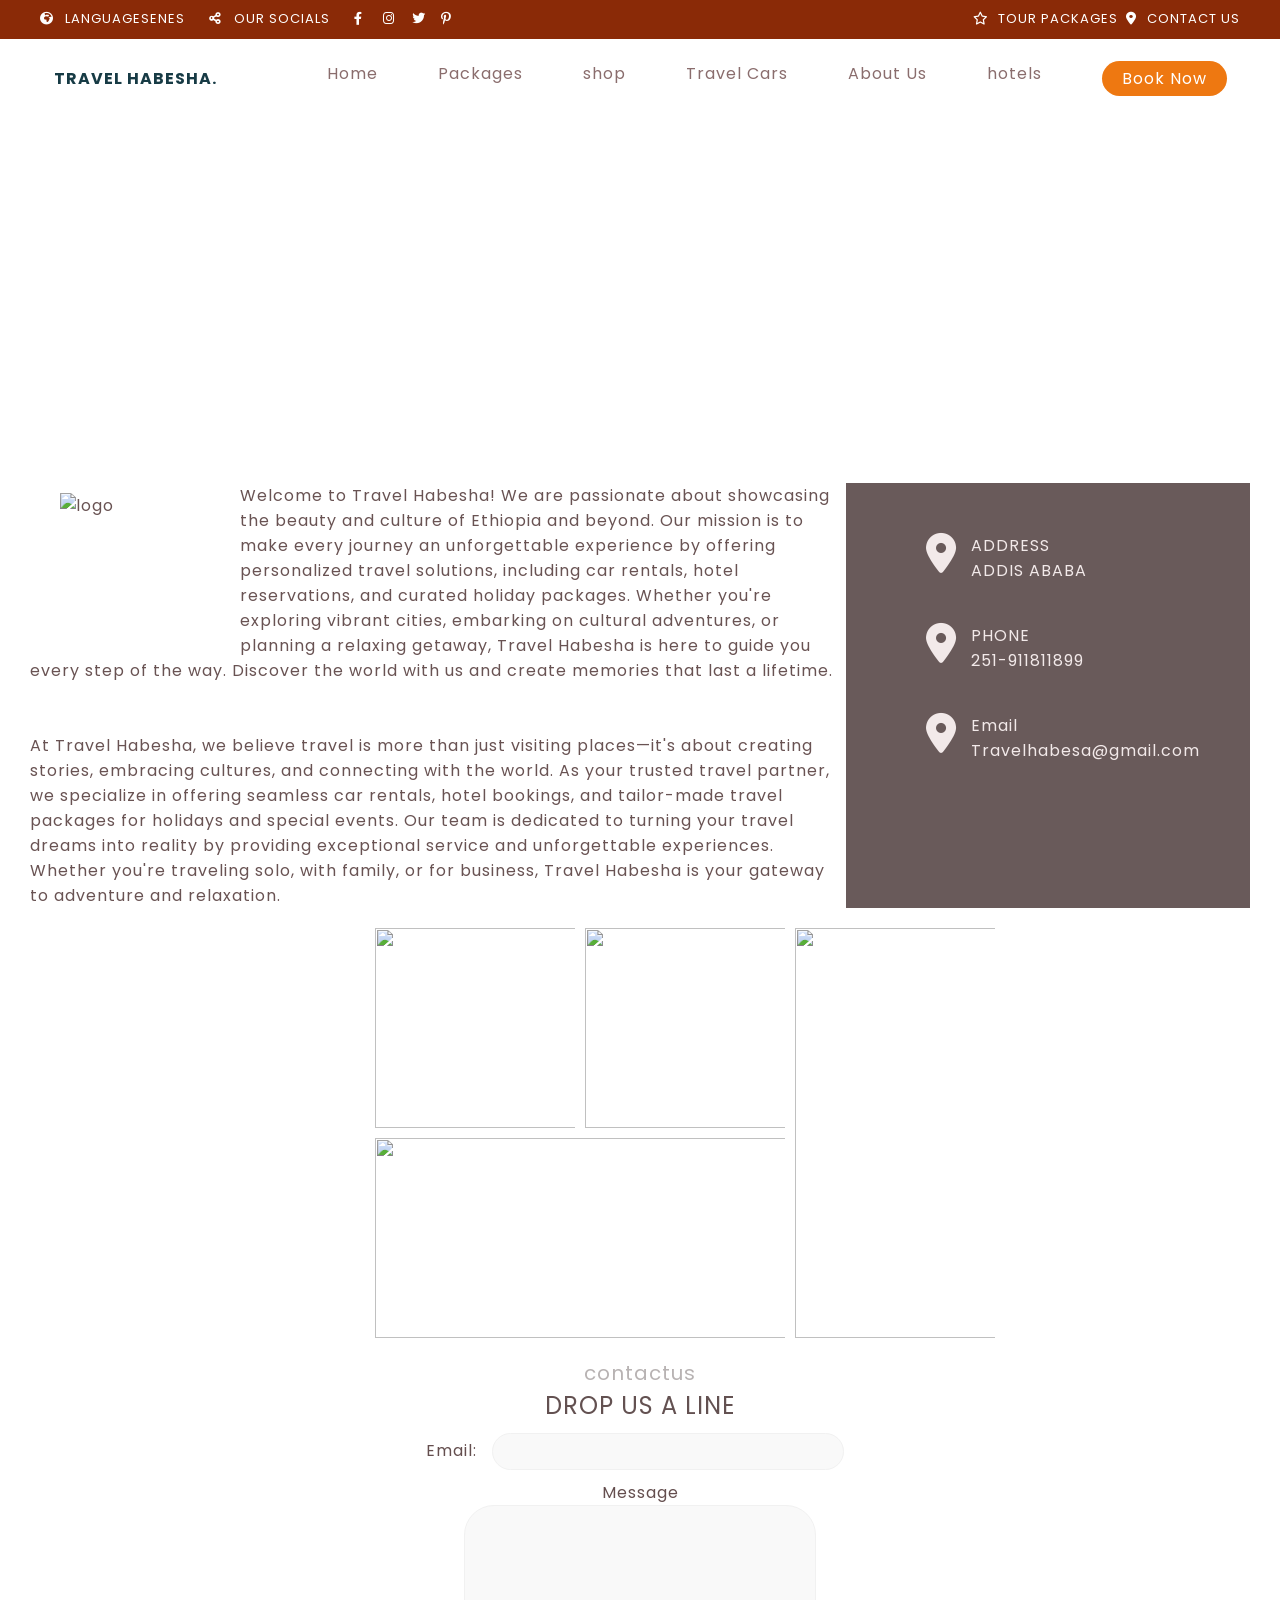
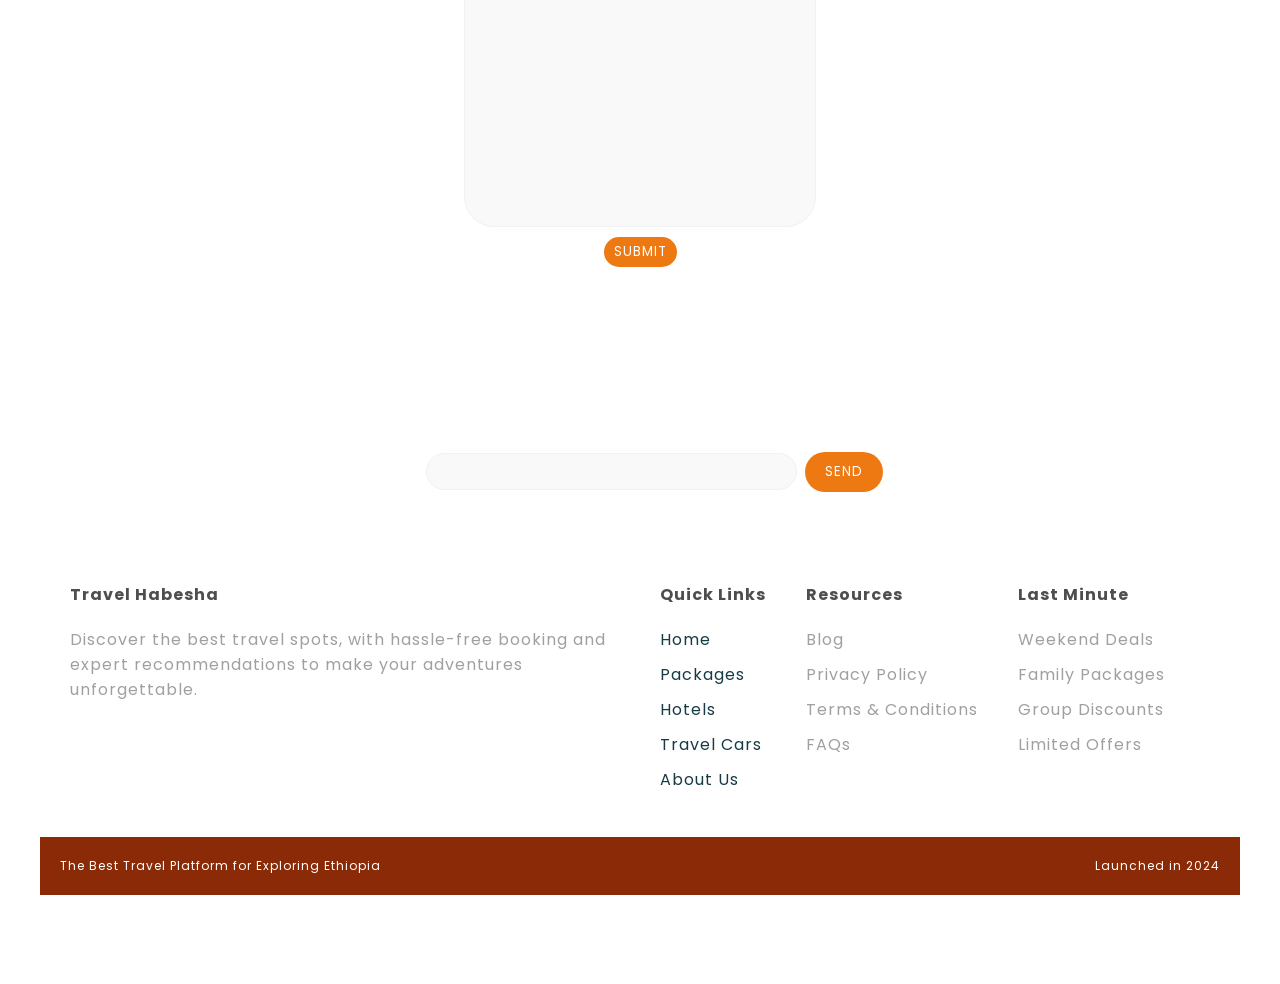
==== about.html @ 55b2df88 "add about.html" ====
<!DOCTYPE html>
<html lang="en">
<head>
  <meta charset="UTF-8">
  <meta name="viewport" content="width=device-width, initial-scale=1.0">
  <link rel="stylesheet" href="styles.css">
  <link rel="preconnect" href="https://fonts.googleapis.com">
  <link href="https://fonts.googleapis.com/css2?family=Montserrat:ital,wght@0,100..900;1,100..900&family=Poppins:ital,wght@0,100;0,200;0,300;0,400;0,500;0,600;0,700;0,800;0,900;1,100;1,200;1,300;1,400;1,500;1,600;1,700;1,800;1,900&family=Sono:wght@200..800&display=swap" rel="stylesheet">
  <link href="https://cdnjs.cloudflare.com/ajax/libs/font-awesome/6.0.0/css/all.min.css" rel="stylesheet">
  </head>
  <!-- Header Section -->
    <header>
      <!-- Top Bar -->
       <div class="top-bar">
           <!-- Share Icon -->
            <div class="con">  
             <div class="socials"> 
              <i class="fa-solid fa-earth-africa"></i><span class="lang">LANGUAGESENES</span>
              <i class="fa-solid fa-share-nodes"></i><span class="lang">OUR SOCIALS</span>
              <i class="fa-brands fa-facebook-f"></i>
              <i class="fa-brands fa-instagram"></i>
              <i class="fa-brands fa-twitter"></i>
              <i class="fa-brands fa-pinterest-p"></i>
            </div>
        <div class="right-links">
          <a class="fav" href="#"><i class="fa-regular fa-star"></i>TOUR PACKAGES</a>
          <a class="contact" href="#"><i class="fa-solid fa-location-dot"></i>CONTACT US</a>
        </div>
      </div>
      </div>
      <!-- Navigation -->
       <div class="nav-bar">
      <nav>
        <div class="logo">
          <strong>TRAVEL HABESHA.</strong>
          <i class="small-block fas fa-bars menu-icon"></i>
        </div>
        <ul>
          <li class="nav-links"><a href="index.html">Home</a></li>
          <li class="nav-links"><a href="packages.html">Packages</a></li>
          <li class="nav-links"><a href="shop.html">shop</a></li>
          <li class="nav-links"><a href="rentalcar.html">Travel Cars</a></li>
          <li class="nav-links"><a href="about.html">About Us</a></li>
          <li class="nav-links"><a href="hotels.html">hotels</a></li>
          <li class="book-now"><a href="book.html">Book Now</a> </li>
        </ul>
      </nav>
      </div>
    </header>
  <!-- Hero Section -->
  <section class="shop-hero">
    <h2 class="shop" style="text-transform: lowercase; font-size: 70px;" >about us</h2> 
  </section>   
  <!-- Cards Section -->
  <section class="about-cards">
   <div class="dis-block"><div><img class="the-float" src="assets/float.jpg" alt="logo"><p >Welcome to Travel Habesha! We are passionate about showcasing the beauty and culture of Ethiopia and beyond. Our mission is to make every journey an unforgettable experience by offering personalized travel solutions, including car rentals, hotel reservations, and curated holiday packages.

    Whether you're exploring vibrant cities, embarking on cultural adventures, or planning a relaxing getaway, Travel Habesha is here to guide you every step of the way. Discover the world with us and create memories that last a lifetime.
    </p><br/><br/>  At Travel Habesha,  we believe travel is more than just visiting places—it's about creating stories, embracing cultures, and connecting with the world. As your trusted travel partner, we specialize in offering seamless car rentals, hotel bookings, and tailor-made travel packages for holidays and special events.

    Our team is dedicated to turning your travel dreams into reality by providing exceptional service and unforgettable experiences. Whether you're traveling solo, with family, or for business, Travel Habesha is your gateway to adventure and relaxation.</p>
   </div>
     <div class="bg-black">
     <div class="i-wit"><i class="fa-solid fa-location-dot ab-loci"></i><div><h2>ADDRESS</h2><h2>ADDIS ABABA</h2>
    </div></div>
    <div class="i-wit"><i class="fa-solid fa-location-dot ab-loci"></i><div><h2>PHONE</h2><h2>251-911811899</h2>
    </div></div>
    <div class="i-wit"><i class="fa-solid fa-location-dot ab-loci"></i><div><h2>Email</h2><h2>Travelhabesa@gmail.com</h2>
    </div></div>
     </div>
</div>
<div class="im-grid">
    <img class="agrid1" src="assets/addis.jpg">
    <img class="agrid2" src="assets/addis.jpg">
    <img class="agrid3" src="assets/addis.jpg">
    <img class="agrid4" src="assets/addis.jpg">
 </div>
 <div class="messag">
 <p>contactus</p>
 <h1>DROP US A LINE</h1>
 <label>Email:</label>
 <input type="text" size="40" maxlength="400" class="Email">
 <br/>
 <label>Message</label>
 <div class="textbox-container">
    <input type="text" class="textbox"  >
    <br>
    <button class="submit-button">Submit</button>
</div>
</div>
  </section>
  <!-- Footer -->
  <div class="footer-container">
    <div class="keep">
         <h3>keep in touch</h3>
         <div class="with-us">
           <h2>travel with us</h2>
           <div>
             <input type="text" size="40" maxlength="400" >
             <input type="submit" value="send" >
     </div>
           
         </div>
 </div>
   <footer class="footer">
      <div class="footer-content">
           <div class="footer-p">
              <h4 id="log">Travel Habesha</h4>
              <p>Discover the best travel spots, 
                with hassle-free booking and
                expert recommendations to make your adventures 
                unforgettable.
               </p>
           </div>
      <div class="footer-column">
        <h4>Quick Links</h4>
        <ul>
         <li><a href="./index.html">Home</a></li>
         <li><a href="./packages.html">Packages</li></a>
         <li><a href="./hotels.html">Hotels</li></a>
         <li><a href="./rentalcar.html">Travel Cars</a></li>
         <li><a href="./about.html"> About Us</li></a>
      
        </ul>
      </div>
      <div class="footer-column">
       <h4>Resources</h4>
       <ul>
         <li>Blog</li>
         <li>Privacy Policy</li>
         <li>Terms & Conditions</li>
         <li>FAQs</li>
       </ul>
      </div>
      <div class="footer-column">
       <h4>Last Minute</h4>
       <ul>
         <li>Weekend Deals</li>
         <li>Family Packages</li>
         <li>Group Discounts</li>
         <li>Limited Offers</li>
       </ul>
      </div>

 </footer>       
     <div class="footer-bottom">
     <p>The Best Travel Platform for Exploring Ethiopia</p>
     <p>Launched in 2024</p>
      </div>
</div>
</div>
</body>
</html>
---- styles.css ----
*{
    margin: 0px;
    padding: 0px;
    text-decoration: none;
    letter-spacing: 1px;
  }
  :root {
    --primary-color: #8a2a07; 
    --primary-light: hsl(28, 87%, 50%);
    --primary-dark: #173B45;  
    --primary-darker:#8a6d6d;
  }
  a{
    color:var(--primary-dark);
  }
  body {
    font-family: poppins;
    box-sizing: border-box;
    text-decoration: none;
    }
   
    header {
      padding: 0px 0;
      color: var(--primary-dark);
      height: 116.6px;
       position: fixed;  
      z-index: 1900;
      width: 100%;
    }
    .top-bar {
      background-color: var(--primary-color);
      height: 38.8px;
      width: 100%;
      color: #fefefe;
    }
    .con{
      font-family: 'poppins', sans-serif;
      width: 1200px;
      height: 38.8px;
      margin: auto;
      display: flex;
      align-items: center;
      font-size: 13px;
    }
    .socials{
      width: 50%;
    }
    .right-links{
      width: 50%;
      text-align: right;
    }
    .top-bar a{
      color: rgb(255, 255, 255);
    }
  
   i{
    margin-right: 10px;
    width: 15px;
    height: 15px;
  }
  .lang{
    margin-right: 20px;
  }
  .nav-bar{
    height: 77.8px;
  }
  .logo{
    margin-right: 110px;
    font-weight: bold;
  }
  .menu-icon{
    display: none !important ; 
  }
    nav {
      display: flex;
      align-items: center;
      padding-top: 15px;
      justify-content: center;
      width: 100%;
      height: 77px;
      background-color: white;
      height: 50px;
      margin: auto;
    }
    nav ul {
      list-style: none;
      display: flex;
      gap: 20px;   
    }
    nav ul a{
      font-size: 16px;
      line-height: 16px;
      font-family: poppins;
      color:var(--primary-darker);
    }
    .nav-links{
       margin-right: 40px;
    }
    nav li {
     
      cursor: pointer;
    }
    .book-now a{
      color: white; 
      font-family: poppins;
      font-size: 16px;
      line-height: 16px;
    }
    .book-now{
      background-color: var(--primary-light);
      padding: 5px 20px;
      border-radius: 30px;
      font-family: 'Poppins', sans-serif;
      cursor: pointer;
    }
    .hero {
      text-align: left;
      background-size: cover;
      background-image: url('assets/back11.webp');
      background-repeat: no-repeat;
      background-position: center;
      height: 633px;
      width:100% ;
     /* */
    }
    .hero-all{
      padding: 200px 178px 179px 50px;
    }
    .hero h1{
      font-family: "Poppins", serif;
      font-weight:bold;
      padding: 50px 50px 0px 0px;
      font-size: 158px;
      font-style: normal;
      color:black;
      position: relative;
      left: 100px;
    }
    .hero p{
      position: relative;
      left: 100px;
    }
    #our{
      font-size: 14px;
      letter-spacing: 2px;
      text-align: left;
      color: #fffefe;
    }
    .hero h2{
      font-size: 36px;
      letter-spacing: 0px;
      color: #ffffff;
    }
    .search {
      position: relative;
      top: 50px;
      margin: 15px;
      padding: 35px;
      background: #fff;
      color: #333;
      box-shadow: 0 4px 10px rgba(0, 0, 0, 0.2);
    }
    .search-form {
      display: flex;
      justify-content: space-between;
      align-items: center;
      flex-wrap: wrap;
      gap: 20px;
    }
    
    .form-group {
      font-weight: bold;
      display: flex;
      flex-direction: column;
      flex: 1;
      min-width: 150px;
      padding: 15px;
    }
  
    .form-group label {
      margin-bottom: 20px;
      font-size: 15px;
    }
    
    .form-group select,
    .form-group input {
      padding: 8px;
      font-family: 'open' sans-serif;
      font-size: 14px;
      color: #a3a3a3;
      background-color: #faf4f4;
      border: 1px solid #dad9d9;
      border-radius: 30px;
    }
    
    .price-range {
      display: flex;
      align-items: center;
         
    } 
    .price-range input[type="range"] {
      flex: 1;
      border: 0px;
      border-radius: 0px;
      background: #ffffff;
    }
    .price-v{
      display: flex;
      justify-content: space-between;
    }
    .price-value {
      font-weight: normal;
    }
    
    .checkbox {
      margin-top: 10px;
      font-size: 14px;
    }
    .more-filters{
      display: flex;
      justify-content: center;
    }
    .more-filters button {
      background:var(--primary-light);
      color: #fff;
      border: none;
      font-size: 14px;
      font-family:'poppins' sans-serif;
      font-weight: normal;
      letter-spacing: 2px;
      text-transform: uppercase;
      padding: 10px 20px;
      border: 1px ;
      cursor: pointer;
      border-radius: 30px;
      position: relative;
      top: 50px;
      transition: background 0.3s ease;
    }
    
    .more-filters button i {
     font-size: 13px;
      margin-right: 5px;
    }
    
    .more-filters button:hover {
      background:var(--primary-color);
    }
    .cards {
      width: 100%;
      /* padding: px; */
      /* margin: auto; */
      color: #9a9a9a;
      font-size: 14px;
      line-height: 27px;
      font-family: 'poppins', sans-serif;
      display:grid;
      grid-template-columns: repeat(auto-fit,369px);
      /* margin-left: 100px; */ 
    }
    .card {
      border: 1px solid #e6e5e5;
      margin: 15px ;
      overflow: hidden;
      text-transform: capitalize;
      text-align: left;
      /* width: 369px; */
      height: 609px;
    }
    .card img {
      width: 100%;
      height: 40%;
      object-fit: cover;
    }
    .card-content {
      padding: 30px;
    }
    h3{
      letter-spacing: 0px;
      font-weight: bold;
      font-family: 'poppins'sans-serif;
      font-size: 25px;
      color: #000;
    }
    .card i{
      font-size: 14px;
      margin-right: 5px;
      color: #dfdada;
    }
    .city{
      color: #9a9a9a;
      font-size: 15px;
      letter-spacing: 2px;
      font-weight: normal;
    }
    .i-city{
      margin-bottom: 10px;
    }
    .cult{
      display: flex;
      justify-content: space-between;
      border-bottom:1px solid rgb(216, 216, 216) ;
      border-top:1px solid rgb(216, 216, 216) ;
      padding: 10px 0px;
    }
    .cult h6{
      font-size: 14px;
      font-weight: normal;
      color: #373737;
      text-transform: uppercase;
      letter-spacing: 2px;
    }
    .cult h2{
      font-size: 25px;
      font-weight: normal;
      color: #555555;
    }
    .card-content p{
      margin: 20px 0px;
      
    }
    .detail a{
      padding: 5px 20px;
      font-size: 14px;
      line-height: 27px;
      color: #ffffff;
    }
    .detail{
      background-color: var(--primary-light);
      border-width: 0px;
      border-color: #000000;
      border-radius: 30px;
      cursor: pointer;
      font-family: 'Poppins', sans-serif;
      text-transform: uppercase;
    }
    
    .footer-container{
      text-align: left;
      background-size: cover;
      background-image: url('assets/back\ \(2\).jpg');
      height: 637px;
      color: #ffffff;
    }
    .footer-container-pack{
      text-align: left;
      background-size: cover;
      background-image: url('assets/back\ \(2\).jpg');
      height: 637px;
      color: #ffffff;
    }
    footer {
      margin: 0px 40px ;
      padding: 35px 30px ;
      background-color: #ffffff ;
      color: #a0a0a0;
    }
    .keep{
      padding-top: 80px;
      margin: 0% 10%;
    }
    .keep h3{
      text-transform: uppercase;
      letter-spacing: 2px;
      color: #ffffff;
      font-size: 14px;
      font-weight: normal;
      margin-top: px;
    }
   
    .with-us{
      display: flex;
      text-transform: capitalize;
      font-size: 26px;
      margin-bottom: 40px;
  }
  .sendw{
    width: 50%;
    text-align: end;
  }
    input[type="text"]{
      background-color: #f9f9f9;
      border-width: 1px;
      border-color: #f1f1f1;
      border-radius: 30px;
      border-style: solid;
      padding: 10px 20px;
      -webkit-appearance: none;
      color: #a3a3a3;
    }
    input[type="submit"][type="submit"] {
      background-color: var(--primary-light);
      border-width: 0px;
      border-color: #fff;
      border-radius: 30px;
      border-style: solid;
      padding: 10px 20px;
      -webkit-appearance: none;
      color: #ffffff;
      cursor: pointer;
      font-family: 'Poppins', sans-serif;
      text-transform: uppercase;
    }
    .footer-content{
      display: flex;
    }
  
    .footer-content p {
      display: block;
      margin-block-start: 1em;
      margin-block-end: 1em;
      margin-inline-start: 0px;
      margin-inline-end: 0px;
      unicode-bidi: isolate;
  }
  h4{
    color: #4e4e4e;
    font-size: 16px;
    margin-bottom:20px ;
  }
  .footer-p{
    width: 50%;
  }
  .footer-column{
    margin: 0px 20px;
  }
    .footer-column ul {
      list-style: none;
      padding: 0;
    }
    .footer-column li {
      margin-bottom: 10px;
    }
    .footer-bottom {
      display: flex;
      justify-content: space-between;
      background-color: var(--primary-color);
      margin: 0% 40px;
      font-size: 12px;
      padding: 20px;
      
    }
    .shop-hero{
      text-align: left;
      background-size: cover;
      background-image: url('assets/s1.jpg');
      background-repeat: no-repeat;
      background-position: center;
      height: 433px;
    }
    .shop{
      /*margin-top: 300px;*/
      cursor: pointer;
      font-family: 'Poppins', sans-serif;
      font-size: 100px;
      text-transform: uppercase;
      color: #ffffff;
      padding: 200px 150px;
      }
      .star-rating {
        display: inline-flex;
        cursor: pointer;
        font-size: 2rem;
        color: #ccc;
      }
      
      .star:hover,
      .star:hover ~ .star {
        color: #ffca28;
      }
      
      .star.selected {
        color: #ffca28;
      }
  
      .shop-cards{
        width: 100%;
        padding: 0px;
        margin-top: 10px;
        display:grid;
        grid-template-columns: repeat(auto-fit,300px);
        margin: auto;
      }
      .shop-card img{
        max-width: 260px;
        height: 257px;
      }
      .shop-card{
        margin: 20px;
        font-family: 'poppins',sans-serif;
        font-size: 24px;
        color: #847979;
        height: 500px;
        text-transform: uppercase;
      }
      .shop-card h1{
       color: #000;
       font-weight: normal;
      }
      .price{
        margin: 10px 0px;
      }
      .shop-card a{
        color: #6b6969;
        border: 2px solid;
        padding: 5px 10px;
        margin: 10px 0px;
      }
      .the-float{
        float: left;
        width: 150px;
        height: 150px;
        margin: 10px 30px;
      }
      .about-cards{
        width: 100%;
        margin: 50px 0px;
        font-family: 'poppins',sans-serif;
        font-size: 16px;
        color: #695353;
        
      }
      .dis-block{
        display: flex;
        padding: 0px 30px;
      }
      .bg-black{
        background-color: #695a5a;
        color: #f2e9e9;
        padding: 10px;
        margin-left: 10px;
      }
      .ab-loci{
        font-size: 40px;
        font-weight: normal;
        margin: 0px 30px;
      }
      .i-wit{
        display: flex;
        margin: 40px;
      }
      .i-wit h2{
        font-weight: normal;
        font-family: 'poppins', sans-serif;
        font-size: 16px;
      }
      .im-grid{
        display: grid;
        grid-template-columns: 200px  200px  200px;
        grid-template-rows: 200px 200px;
        gap: 10px;
        margin-left: 375px;
        margin-top: 20px;
        image-orientation: from-image;
      }
      .im-grid img{
        width: 590px;
      }
      .agrid1{
        grid-row: span 1;
        grid-column: span 1;
        height: 200px;
        max-width: 200px;
        padding-left: 0px;
      }
     .agrid2{
      grid-row: span 1;
      grid-column: span 1;
      height: 200px;
      max-width: 200px;
        }
      .agrid3{
        grid-row: span 2;
        grid-column: span 1;
        height: 410px;
        max-width: 200px;
        }
      .agrid4{
        grid-column: span 2;
        height: 200px;
        max-width: 410px;
            }
      .messag{
        padding: 20px;
        text-align: center;
        font-size: 16px;
      }
      .messag label{
        color: #644e4e;
        font-family:'poppins', sans-serif;
      }
      .messag p{
        font-size: 20px;
        color: #b8b3b3;
      }
      .messag h1{
        font-size: 24px;
        font-weight: normal;
        color: #635151;
      }
      .Email{
        width: 25%;
        margin: 10px;
      }
      .textbox{
        width: 25%;
        height: 300px;
      }
      .submit-button{
        padding: 5px 10px;
        margin: 10px;
        background-color: var(--primary-light);
        color: #ffffff;
        border-radius: 30px;
        border: 0px;
        font-family: 'poppins', sans-serif;
        text-transform: uppercase;
      }
      .home-img{
        max-width: 1000px !important ;
      }
      .home{
        background-image: url(assets/back\ \(2\).jpg);
        width: 100%;
        height: 700px;
        background-repeat: no-repeat;
        background-size: cover;
      }
      .home-w{
        position: absolute;
        top: 200px;
        left: 1300px;
        z-index: 11;
      min-width: 150px;
      max-width: 150px;
      height: 150px;
      background-color: #ffffff;
      white-space: normal;
      font-size: 20px;
      line-height: 30px;
      font-weight: 500;
      color: rgb(85, 85, 85);
      letter-spacing: 0px;
      font-family: Poppins;
      text-transform: uppercase;
      text-align: center;
      border-radius: 100%;
      transform: matrix3d(1, 0, 0, 0, 0, 1, 0, 0, 0, 0, 1, 0, 0, 0, 0, 1);
      transform-origin: 50% 50% 0px;
      }
      .home-w p{
        z-index: 11;
      min-width: 150px;
      max-width: 150px;
      white-space: normal;
      font-size: 20px;
      line-height: 30px;
      font-weight: 500;
      color: rgb(85, 85, 85);
      letter-spacing: 0px;
      font-family: Poppins;
      text-transform: uppercase;
      text-align: center;
      border-width: 0px;
      margin-top: 50px;
      }
      .pack-va{
      background-color: rgba(86, 69, 69, 0.592);
      border-radius: 100%;
      width: 500px;
      height: 500px;
      position: absolute;
      top: 220px;
      left: 900px;
      }
      .pack-sale{
      min-width: 400px;
      max-width: 400px;
      white-space: normal;
      font-size: 50px;
      line-height: 80px;
      font-weight: 500;
      color: rgb(255, 255, 255);
      letter-spacing: 5px;
      font-family: Poppins;
      text-transform: uppercase;
      position: relative;
      top:125px;
      left: 135px;
  }
      .pack-sale a{
        color: #fbf9f9;
        font-family: 'poppins', sans-serif;
        font-size: 24px;
        font-weight: normal;
        border-radius: 30px;
        border: #f9f8f8 solid 1px;
        padding: 5px 15px;
        margin-left: 40px;
      }
      .destination{
        text-transform: uppercase;
        display: flex;
        justify-content: space-evenly;
        margin: 50px 0px;
      }
       .our-d{
        margin-top: 100px;
        font-size: 36px;
        font-weight: bold;
        color: #443737;
        text-align: center;
        text-transform: uppercase;
      }
      .di1,.di2{
        display: flex;
      }
      .dp1{
        background-image:url(assets/addis.jpg) ;
        background-repeat: no-repeat;
        background-size: cover;
        padding: 10px;
        height: 400px;
        width: 210px;
        margin-right: 20px;
        color: #fefefe;
        font-family: 'poppins', sans-serif;
        text-align: center;
      }
      .dp2{
        background-image:url(assets/gonder1.jpg) ;
        background-repeat: no-repeat;
        background-size: cover;
        padding: 10px;
        height: 400px;
        width: 210px;
        margin-right: 20px;
        color: #fefefe;
        font-family: 'poppins', sans-serif;
        text-align: center;
      }
      .dp1 p{
       padding-top: 350px;
      }
      .dp2 p{
        padding-top: 350px;
       }
      .small-d{
        color: #6c5f5f;
        display: flex;
      }
      .small-d img{
        width: 100px;
        height: 100px;
        margin-right: 20px;
        margin-bottom: 10px;
      }
      .small-d i{
        color: #e3cbcb;
        margin-right: 5px;
      }
  
      .from{
        color: #ffffff;
        background-color: var(--primary-light);
        padding: 5px 20px;
        border-radius: 30px;
        margin-top: 5px;
        width: 100px;
      }
      .year{
        width: 100%;
        display: grid;
        grid-template-columns: repeat(auto-fit,360px);
        gap: 10px;
        text-align: center;
      }
      .year p{
        padding: 20px;
        color: #716363;
      }
      .index-back{
        background-image: url(assets/Simien-Mountains-Ethiopia.jpg);
        width: 100%;
        height: 100px;
        background-repeat: no-repeat;
        background-size: cover;
        padding-top: 50px;
        padding-bottom: 350px;
      }
      .search-index {
        align-content: center;
        margin-left: 200px;
        padding: 15px;
        background: #fff;
        color: #635454;
        box-shadow: 0 4px 10px rgba(0, 0, 0, 0.2);
        width: 1000px; 
        height: 300px;
        text-align: center;
      }
      .search-form-index {
        display: grid;
        gap: 20px;
        grid-template-columns: repeat(auto-fit,300px);
        width: 100%;
      }
      
      .form-groupi {
        font-weight: bold;
        display: flex;
        flex-direction: column;
        flex: 1;
        min-width: 150px;
        padding: 15px;
      }
      .form-groupi label {
        margin-bottom: 20px;
        font-size: 15px;
      }
      
      .form-groupi select,
      .form-groupi input {
        padding: 8px;
        font-family: 'open' sans-serif;
        font-size: 14px;
        color: #a3a3a3;
        background-color: #faf4f4;
        border: 1px solid #dad9d9;
        border-radius: 30px;
      }
      .search-i{
      padding: 7px 10px;
      background-color: var(--primary-light);
      color: #ffffff;
      font-family: 'poppins', sans-serif;
      font-weight: normal;
      border-radius: 30px;
      margin-top: 40px;
      text-align: center;
      text-transform: uppercase;
      }
      .index-back p{
        text-align: center;
        font-size: 36px;
        font-weight: bold;
        margin-bottom: 10px;
        text-transform: uppercase;
        color: #403939;
      }
      .index-img{
        background-image: url(assets/addis.jpg);
        background-repeat: no-repeat;
        background-size: cover;
        height: 100px;
        padding-top: 20px;
        width: 100%;
      }
      .index-img p{
        color: #fffcfc;
      }
      .body-book {
        font-family: 'poppins', sans-serif;
        margin: 0;
        padding: 0;
        background: #f4f4f9;
        color: #333;
    }
  
    .header-book {
        background: var(--primary-color);
        color: white;
        padding: 20px;
        text-align: center;
        position: relative;
        top: 100px;
    }
  
    .container-book {
        max-width: 1200px;
        margin: 20px auto;
        padding: 20px;
        background: white;
        box-shadow: 0 4px 8px rgba(0, 0, 0, 0.1);
        border-radius: 8px;
        font-family: 'poppins',sans-serif;
    }
  
    .container-book h1 {
        text-align: center;
        color: var(--primary-color);
    }
  
    .form-book {
        display: flex;
        flex-direction: column;
        gap: 15px;
    }
  
    .form-book label {
        font-weight: bold;
    }
  
    .form-book input, .form-book select, .form-book textarea {
        width: 100%;
        padding: 10px;
        border: 1px solid #ccc;
        border-radius: 4px;
        font-size: 16px;
    }
  
    .form-book button {
        background: var(--primary-color);
        color: white;
        border: none;
        padding: 15px;
        font-size: 16px;
        border-radius: 4px;
        cursor: pointer;
    }
  
    .form-book button:hover {
        background: #005a37;
    }
  
    .form-group-book {
        margin-bottom: 20px;
    }
  
    .form-group-inline-book {
        display: flex;
        gap: 20px;
    }
  
    .form-group-inline-book .form-group-book {
        flex: 1;
    }
  
    .footer-book {
        text-align: center;
        padding: 20px;
        background: #884800;
        color: white;
        margin-top: 20px;
    }
    
      /* Add the animation styles */
      @keyframes pulse-animation {
        0% { transform: scale(1); }
        50% { transform: scale(1.05); }
        100% { transform: scale(1); }
      }
      
      @keyframes sale-fade {
        0%, 100% { opacity: 1; }
        50% { opacity: 0.5; }
      }
      
      /* Apply the animation to .home-w */
      .home-w {
        animation: pulse-animation 1.5s infinite;
      }
      
      /* Apply animation to .pack-sale */
      .pack-sale {
        animation: sale-fade 2s infinite;
      }
      
      .ccc1{
        color: var(--primary-dark);
      }
      .tour-hero{
        text-align: left;
        background-size: cover;
        background-image: url('assets/car1.jpg');
        background-repeat: no-repeat;
        background-position: center;
        height: 433px;
      }
      .hotels{
        text-align: left;
        background-size: cover;
        background-image: url('assets/hotel\ bg.jpg');
        background-repeat: no-repeat;
        background-position: center;
        height: 433px;
      }
      .hotel-card img{
        width: 100%;
        height: 248px;
        border-top-left-radius: 30px;
        border-top-right-radius: 30px;
      }
      .hotel-card{
        margin: 20px;
        font-family: 'poppins',sans-serif;
        font-size: 16px;
        color: #847979;
        height: 400px;
        text-transform: uppercase;
        border: #e7dfdf solid 1px;
        border-radius: 30px;
        text-align: center;
      }
      .hotel-card h1{
        color: #000;
        font-weight: normal;
        margin: 0px 5px;
        font-family: 'poppins', sans-serif;
        font-size: 24px;
       }
       .hotel-card .price{
         margin: 10px 0px;
       }
       .near{
        margin-bottom: 10px;
        text-transform: capitalize;
        font-family: 'poppins', sans-serif;
        font-size: 16px;
  
       }
  
       /* .hotel-card a{
         color: #6b6969;
         border: 2px solid;
         padding: 5px 10px;
         margin: 10px 5px;
       } */
       .hotel-book-now{ 
        background-color: var(--primary-light);
        margin: 10px 5px;
        border-radius: 30px;
       
       }
       .hotel-card a{
        color: #ffffff; 
        border: 0px;
        border-width: 0px;
        font-family: 'poppins', sans-serif;
        padding: 5px 60px;
       }
       .hotel-star{
        margin: 5px 5px;
       }
       .car-cards{
        width: 100%;
        padding: 0px;
        margin-top: 10px;
        display:grid;
        grid-template-columns: repeat(auto-fit,350px);
        gap: 10px;
        margin: auto;
      }
       .car-card img{
        max-width: 350px;
        height: 390px;
      }
      .car-card{
        margin: 20px;
        font-family: 'poppins',sans-serif;
        font-size: 24px;
        color: #847979;
        height: 500px;
        text-transform: uppercase;
      }
      .car-card h1{
       color: #000;
       font-weight: normal;
      }
      .price{
        margin: 10px 0px;
      }
      .car-card {
        position: relative;
        overflow: hidden;
        height: auto;
        width: 100%;
        background-color: #f4f4f4;
        transition: transform 0.3s ease-in-out, box-shadow 0.3s ease-in-out;
    }
    
    .car-card:hover {
        transform: scale(1.05);
        box-shadow: 0 10px 20px rgba(0, 0, 0, 0.2);
    }
    
    .car-hover {
        position: absolute;
        top: 0;
        left: 0;
        z-index: 1;
        visibility: hidden;
        height: 100px;
        width: 100%;
        transition: visibility 0.3s ease, opacity 0.3s ease;
        opacity: 0;
    }
    
    .car-card:hover .car-hover {
        visibility: visible;
        opacity: 1;
    }
    .details-ps {
      background-color: #ffffff;
      text-align: center;
      width: 100%;
      padding: 20px;
    }
    
    .details-ps img {
      width: 100%;
      height: auto; /* Ensures the image scales properly */
    }
    
    .detail-p {
      font-size: 36px;
      font-family: 'Poppins', sans-serif;
      color: #333; /* Add a color for better contrast */
      margin: 20px 0;
    }
    
    .detail-pp {
      font-size: 16px; /* Choose a readable font size */
      font-family: 'Poppins', sans-serif;
      color: #555; /* A softer contrast for long text */
      line-height: 1.6; /* Improves readability */
      margin: 20px;
      padding: 0 15px;
      text-align: justify;
    }
    
    .bookppp {
      display: inline-block;
      text-decoration: none;
      background-color: var(--primary-light); /* Matching theme color */
      color: #ffffff;
      font-size: 18px;
      font-family: 'Poppins', sans-serif;
      padding: 10px 700px;
      border-radius: 30px;
      margin-top: 20px;
      margin-bottom: 20px;
      transition: all 0.3s ease;
      text-align: center;
    }
    
    .bookppp:hover {
      background-color: #f29035; /* Slightly brighter for hover effect */
      box-shadow: 0 4px 8px rgba(182, 50, 13, 0.2);
    }
    .header-booknow{
      header {
        padding: 0px 0;
        color: var(--primary-dark);
        height: 116.6px;
         position: relative; 
        z-index: 1900;
        margin: 20px;
        width: 100%;
      }
    }
    /* slideeee */
    /* side-bar section */
  .sidebar {
    position: fixed;
    top: 0;
    left: -347px; /* Initially off-screen from the left */
    width: 347px;
    height: 100%;
    background-color: #fff;
    transition: left 0.4s ease; /*Slide from the left */
    z-index: 1001;
    /* padding: 20px; */
    color: white;
  }
  
  .close-btn {
    position: fixed;
    top: 12px;
    left: 350px;
    font-size: 30px;
    padding: 0 5px;
    background: none;
    border: 1px solid #fff;
    border-radius: 4px;
    color: #fff;
    cursor: pointer;
    z-index: 1001;
    display: none;
  }
  
  /* Overlay for sidebar */
  .overlay-sidebar {
    top: 0;
    height: 100%;
  }
  
  /* When Sidebar is Active */
  .sidebar.active {
    left: 0; /* Sidebar slides in from the left */
  }
  
  /* Styling for the rest of the page when sidebar is visible */
  body.sidebar-open {
    overflow: hidden; /* Prevent scrolling when sidebar is visible */
  }
  
  /* sidebar content */
  .sidebar-header {
    background-color: var(--bg-secondary);
    display: flex;
    align-items: center;
    gap: 7px;
    border-bottom: 1px solid #eaeaea;
    padding: 12px;
    border-radius: 4px;
    border: 1px solid #fff;
    /* margin-bottom: 15px; */
  }
  .sidebar-header i {
    font-size: 18px;
    color: var(--bg-secondary);
    margin-right: 5px;
    margin-left: 22px;
    padding: 4px;
    border-radius: 50%;
    background-color: #fff;
  }
  
  .sidebar-header span {
    font-size: 18px;
    font-weight: 700;
  }
  
  .sidebar-header:hover {
    border-radius: 0px;
    border: none;
  }
  
  .sidebar-sections {
    height: 590px;
    max-width: 100%;
    overflow-y: auto;
    /* overflow-x: auto; */
  }
  
  .sidebar-section {
    color: #121c27;
    padding-bottom: 7px;
    border-bottom: 1px solid #eaeaea;
  }
  
  .sidebar-section h4,
  .sidebar-section li {
    padding-top: 15px;
    padding-left: 38px;
    padding-bottom: 13px;
  }
  
  .sidebar-section h4 {
    padding-top: 22px;
  }
  
  .sidebar-list,
  .see-all-toggle,
  .see-all-toggle-two,
  .see-less-toggle,
  .see-less-toggle-two {
    list-style: none;
    font-size: 14px;
    font-weight: 500;
    cursor: pointer;
  }
  
  .sidebar-list {
    display: flex;
    align-items: center;
    justify-content: space-between;
  }
  
  .arrow,
  .see-all-toggle i,
  .see-all-toggle-two i,
  .see-less-toggle i,
  .see-less-toggle-two i {
    margin-right: 30px;
    color: gray;
  }
  
  .hidden-lists,
  .hidden-lists-two {
    display: none;
    /* border-top: "1px solid #eaeaea"; */
    /* margin-left: 0;
    width: 100%; */
  }
  
  /* .hidden-lists .sidebar-list {
    margin-left: 15px;
  } */
  
  .see-all-toggle i,
  .see-all-toggle-two i,
  .see-less-toggle i,
  .see-less-toggle-two i {
    margin-left: 7px;
  }
  
  .sidebar-list:hover,
  .see-all-toggle:hover,
  .see-all-toggle-two:hover,
  .see-less-toggle:hover,
  .see-less-toggle-two:hover {
    background-color: rgb(235, 234, 234);
  }
  
  .sidebar-list:hover .arrow,
  .see-all-toggle:hover .arrow,
  .see-all-toggle-two:hover .arrow,
  .see-less-toggle:hover .arrow,
  .see-less-toggle-two:hover .arrow {
    color: black;
  }
  
  .sidebar-help {
    list-style: none;
    font-size: 14px;
    font-weight: 500;
    cursor: pointer;
  }
  
  .sidebar-help-LN {
    display: flex;
    align-items: center;
    justify-content: start;
    gap: 9px;
  }
  
  .sidebar-help-LN i {
    color: rgb(182, 181, 181);
  }
  
  .sidebar-help-LN img {
    width: 20px;
  }
  
  .sidebar-help-last {
    margin-bottom: 40px;
  }
  
  .sidebar-help:hover {
    background-color: rgb(235, 234, 234);
  }
  /* Header slider */
  .header-slider ul {
    display: flex;
    overflow-y: hidden;
    overflow-x: hidden;
    /* scroll-behavior: smooth; */
    /* transition: transform 1s ease; */
  }
  
  .header-image {
    max-width: 100%;
    mask-image: linear-gradient(to bottom, #000000 50%, transparent 100%);
  }
  
  .header-slider a {
    position: absolute;
    top: 30%;
    outline: none;
    z-index: 1;
    padding: 5vh 1vw;
    text-decoration: none;
    font-weight: 600;
    font-size: 18px;
    cursor: pointer;
  }
  
  .header-slider a img {
    height: 50px;
  }
  
  .header-slider a:focus {
    outline: 2px solid #fff; /* Provide a visible focus outline for accessibility */
    outline-offset: 2px;
  }
  
  .control-next {
    right: 20px;
  }
    /*Responsive****/
    @media (min-width: 320px) and (max-width: 1199px) {
      .top-bar {
        display: none;
      }
      header{
        height: 77.8px;
        width: 100%;
      }
      .nav-bar{
      }
      nav{
        padding: 0px;
        display: flex;
        align-items: center;
      }
      nav ul{
        display: none;
      }
      .logo{
        padding-left: 15%;
        margin: 0px;
      }
      .menu-icon{
        display: block !important ;
        font-size: 36px;
        padding-left: 30%;
      }
      .shop-hero{
        height: 400px;
        width: 100%;
      }
      .hero{
        padding: 0px;
        margin: 0px;
        height: 400px;
        width: 100%;
      }
      .hero-all{
        margin: 0px;
        padding: 200px 0px 0px 5px;
      }
      .hero-padding{
        padding: 50px 0px 0px 100px ;
        margin: 0%;
      }
      .search{
        width: 100%;
        margin: 50px 0px;
        padding: 0px;
        box-shadow: none;
        width: 100%;
      }
      .search-form{
        display:block;
      }
      .cards{
        position: relative;
        top: 500px;
        width: auto;
        margin: 0px 0px 0px 100px ;
        padding: 0px;
      }
      .card{
      }
      .card img{
      }
      .footer-container{
        position: relative;
        height: 1100px;
        width: 100%;
      }
      .footer-container-pack{
        position: relative;
        top: 520px;
        height: 1100px;
        width: 100%;
      }
  .with-us{
    display: block;
  }
  .sendw{
    width: auto;
    text-align: left;
  }
      .footer-content{
        display: block;
      }
  
      input[type="text"]{
        width: 60%;
      }
      .shop-cards{
        width: auto;
        margin-bottom: 0%;
      }
      .dis-block{
        display: block;
        padding: 0px;
  
      }
      .bg-black{
        margin-left: 0px;
      }
      .im-grid{
        margin-left: 0px;
  
      }
      .im-grid{
        display: block;
        margin-left: 100px;
        margin-top: 100px;
      }
      .im-grid img{
        width: auto;
        height: auto;;
      }
      .agrid4{
        max-width: 200px !important ;
      }
      .destination{
       display: block;
       margin-left: 100px;
      }
      .pack-va{
        left: 20px;
      }
      .our-d{
        text-align: left;
        margin-left: 150px;
      }
      .home-w{
        left: 10px;
      }
      .search-index {
        align-content: center;
        margin-left: 0px;
        width: auto;
        height:fit-content
      
      }
      .index-back{
        padding-bottom: 450px;
      }
      .index-img{
        height: auto;
      }
    }
    @media (max-width: 580px) {
      .home-w{
        left: 10px;
        top: 100px;
      }
      .pack-va{
        left: 20px;
        width: 250px;
        height: 250px;
        background-color: #00000000;
      }
      .pack-sale{
        font-size: 34px;
        color: #312a2a;
      }
      .pack-sale a{
        margin-left: 0px;
        color: #ffffff;
        border: 1px;
        background-color: var(--primary-light);
       }
      .destination{
        display: block;
      }
      .index-back{
        padding-bottom: 850px;
      }
    }
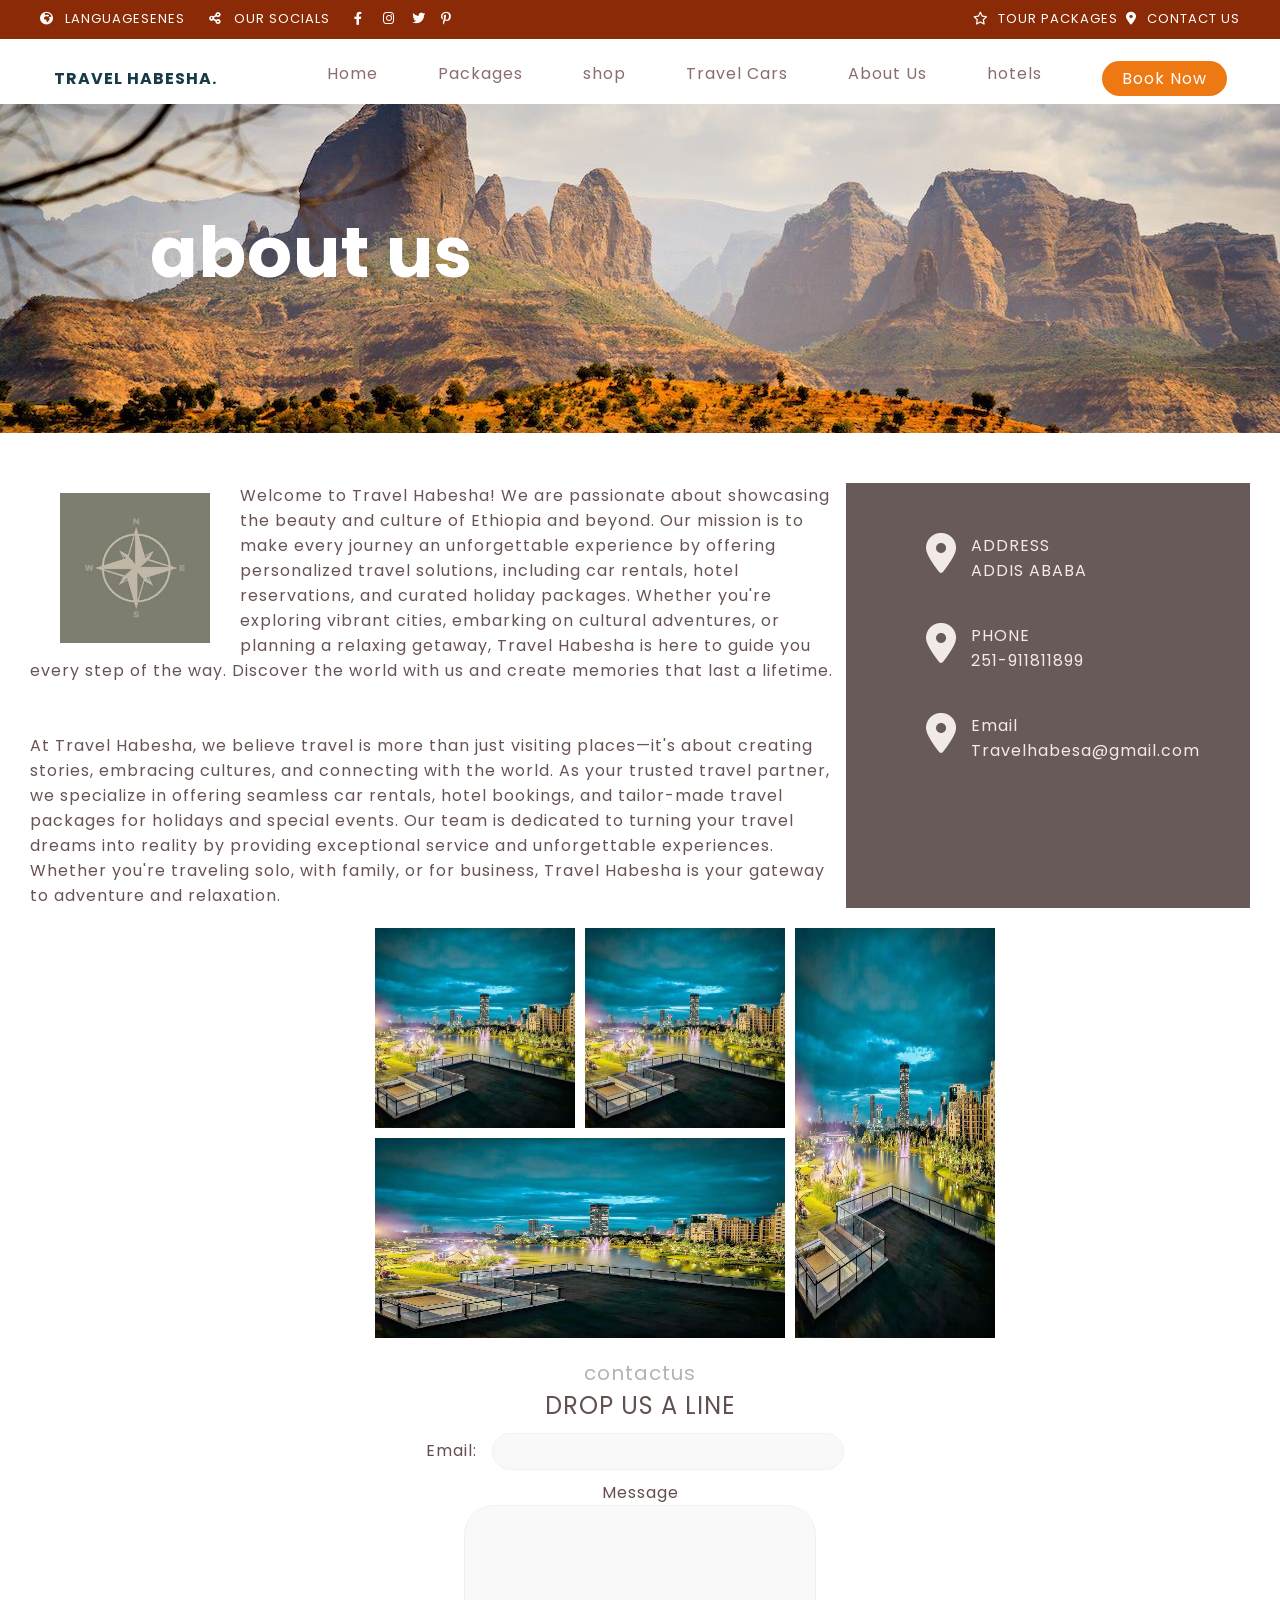
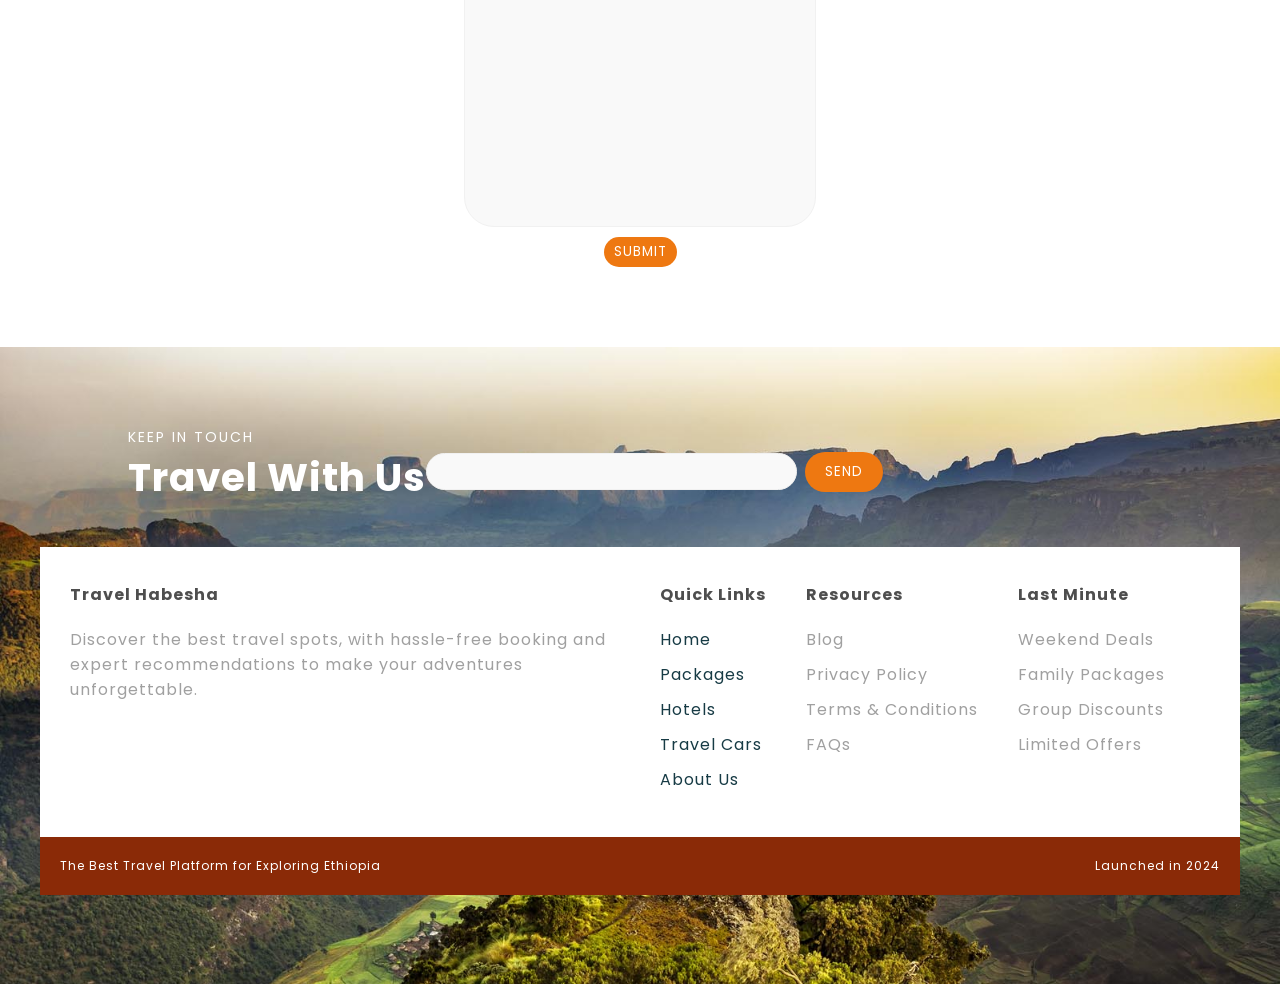
==== commit f196e555: "content added" ====
--- a/about.html
+++ b/about.html
@@ -150,4 +150,4 @@
 </div>
 </div>
 </body>
-</html>+</html>
--- a/styles.css
+++ b/styles.css
@@ -1,175 +1,812 @@
-
 *{
-    margin: 0px;
-    padding: 0px;
-    text-decoration: none;
-    letter-spacing: 1px;
-  }
-  :root {
-    --primary-color: #8a2a07; 
-    --primary-light: hsl(28, 87%, 50%);
-    --primary-dark: #173B45;  
-    --primary-darker:#8a6d6d;
-  }
-  a{
-    color:var(--primary-dark);
-  }
-  body {
+  margin: 0px;
+  padding: 0px;
+  text-decoration: none;
+  letter-spacing: 1px;
+}
+:root {
+  --primary-color: #8a2a07; 
+  --primary-light: hsl(28, 87%, 50%);
+  --primary-dark: #173B45;  
+  --primary-darker:#8a6d6d;
+}
+a{
+  color:var(--primary-dark);
+}
+body {
+  font-family: poppins;
+  box-sizing: border-box;
+  text-decoration: none;
+  }
+ 
+  header {
+    padding: 0px 0;
+    color: var(--primary-dark);
+    height: 116.6px;
+     position: fixed;  
+    z-index: 1900;
+    width: 100%;
+  }
+  .top-bar {
+    background-color: var(--primary-color);
+    height: 38.8px;
+    width: 100%;
+    color: #fefefe;
+  }
+  .con{
+    font-family: 'poppins', sans-serif;
+    width: 1200px;
+    height: 38.8px;
+    margin: auto;
+    display: flex;
+    align-items: center;
+    font-size: 13px;
+  }
+  .socials{
+    width: 50%;
+  }
+  .right-links{
+    width: 50%;
+    text-align: right;
+  }
+  .top-bar a{
+    color: rgb(255, 255, 255);
+  }
+
+ i{
+  margin-right: 10px;
+  width: 15px;
+  height: 15px;
+}
+.lang{
+  margin-right: 20px;
+}
+.nav-bar{
+  height: 77.8px;
+}
+.logo{
+  margin-right: 110px;
+  font-weight: bold;
+}
+.menu-icon{
+  display: none !important ; 
+}
+  nav {
+    display: flex;
+    align-items: center;
+    padding-top: 15px;
+    justify-content: center;
+    width: 100%;
+    height: 77px;
+    background-color: white;
+    height: 50px;
+    margin: auto;
+  }
+  nav ul {
+    list-style: none;
+    display: flex;
+    gap: 20px;   
+  }
+  nav ul a{
+    font-size: 16px;
+    line-height: 16px;
     font-family: poppins;
-    box-sizing: border-box;
-    text-decoration: none;
-    }
+    color:var(--primary-darker);
+  }
+  .nav-links{
+     margin-right: 40px;
+  }
+  nav li {
    
-    header {
-      padding: 0px 0;
-      color: var(--primary-dark);
-      height: 116.6px;
-       position: fixed;  
-      z-index: 1900;
-      width: 100%;
-    }
-    .top-bar {
-      background-color: var(--primary-color);
-      height: 38.8px;
-      width: 100%;
+    cursor: pointer;
+  }
+  .book-now a{
+    color: white; 
+    font-family: poppins;
+    font-size: 16px;
+    line-height: 16px;
+  }
+  .book-now{
+    background-color: var(--primary-light);
+    padding: 5px 20px;
+    border-radius: 30px;
+    font-family: 'Poppins', sans-serif;
+    cursor: pointer;
+  }
+  .hero {
+    text-align: left;
+    background-size: cover;
+    background-image: url('assets/back11.webp');
+    background-repeat: no-repeat;
+    background-position: center;
+    height: 633px;
+    width:100% ;
+   /* */
+  }
+  .hero-all{
+    padding: 200px 178px 179px 50px;
+  }
+  .hero h1{
+    font-family: "Poppins", serif;
+    font-weight:bold;
+    padding: 50px 50px 0px 0px;
+    font-size: 158px;
+    font-style: normal;
+    color:black;
+    position: relative;
+    left: 100px;
+  }
+  .hero p{
+    position: relative;
+    left: 100px;
+  }
+  #our{
+    font-size: 14px;
+    letter-spacing: 2px;
+    text-align: left;
+    color: #fffefe;
+  }
+  .hero h2{
+    font-size: 36px;
+    letter-spacing: 0px;
+    color: #ffffff;
+  }
+  .search {
+    position: relative;
+    top: 50px;
+    margin: 15px;
+    padding: 35px;
+    background: #fff;
+    color: #333;
+    box-shadow: 0 4px 10px rgba(0, 0, 0, 0.2);
+  }
+  .search-form {
+    display: flex;
+    justify-content: space-between;
+    align-items: center;
+    flex-wrap: wrap;
+    gap: 20px;
+  }
+  
+  .form-group {
+    font-weight: bold;
+    display: flex;
+    flex-direction: column;
+    flex: 1;
+    min-width: 150px;
+    padding: 15px;
+  }
+
+  .form-group label {
+    margin-bottom: 20px;
+    font-size: 15px;
+  }
+  
+  .form-group select,
+  .form-group input {
+    padding: 8px;
+    font-family: 'open' sans-serif;
+    font-size: 14px;
+    color: #a3a3a3;
+    background-color: #faf4f4;
+    border: 1px solid #dad9d9;
+    border-radius: 30px;
+  }
+  
+  .price-range {
+    display: flex;
+    align-items: center;
+       
+  } 
+  .price-range input[type="range"] {
+    flex: 1;
+    border: 0px;
+    border-radius: 0px;
+    background: #ffffff;
+  }
+  .price-v{
+    display: flex;
+    justify-content: space-between;
+  }
+  .price-value {
+    font-weight: normal;
+  }
+  
+  .checkbox {
+    margin-top: 10px;
+    font-size: 14px;
+  }
+  .more-filters{
+    display: flex;
+    justify-content: center;
+  }
+  .more-filters button {
+    background:var(--primary-light);
+    color: #fff;
+    border: none;
+    font-size: 14px;
+    font-family:'poppins' sans-serif;
+    font-weight: normal;
+    letter-spacing: 2px;
+    text-transform: uppercase;
+    padding: 10px 20px;
+    border: 1px ;
+    cursor: pointer;
+    border-radius: 30px;
+    position: relative;
+    top: 50px;
+    transition: background 0.3s ease;
+  }
+  
+  .more-filters button i {
+   font-size: 13px;
+    margin-right: 5px;
+  }
+  
+  .more-filters button:hover {
+    background:var(--primary-color);
+  }
+  .cards {
+    width: 100%;
+    /* padding: px; */
+    /* margin: auto; */
+    color: #9a9a9a;
+    font-size: 14px;
+    line-height: 27px;
+    font-family: 'poppins', sans-serif;
+    display:grid;
+    grid-template-columns: repeat(auto-fit,369px);
+    /* margin-left: 100px; */ 
+  }
+  .card {
+    border: 1px solid #e6e5e5;
+    margin: 15px ;
+    overflow: hidden;
+    text-transform: capitalize;
+    text-align: left;
+    /* width: 369px; */
+    height: 609px;
+  }
+  .card img {
+    width: 100%;
+    height: 40%;
+    object-fit: cover;
+  }
+  .card-content {
+    padding: 30px;
+  }
+  h3{
+    letter-spacing: 0px;
+    font-weight: bold;
+    font-family: 'poppins'sans-serif;
+    font-size: 25px;
+    color: #000;
+  }
+  .card i{
+    font-size: 14px;
+    margin-right: 5px;
+    color: #dfdada;
+  }
+  .city{
+    color: #9a9a9a;
+    font-size: 15px;
+    letter-spacing: 2px;
+    font-weight: normal;
+  }
+  .i-city{
+    margin-bottom: 10px;
+  }
+  .cult{
+    display: flex;
+    justify-content: space-between;
+    border-bottom:1px solid rgb(216, 216, 216) ;
+    border-top:1px solid rgb(216, 216, 216) ;
+    padding: 10px 0px;
+  }
+  .cult h6{
+    font-size: 14px;
+    font-weight: normal;
+    color: #373737;
+    text-transform: uppercase;
+    letter-spacing: 2px;
+  }
+  .cult h2{
+    font-size: 25px;
+    font-weight: normal;
+    color: #555555;
+  }
+  .card-content p{
+    margin: 20px 0px;
+    
+  }
+  .detail a{
+    padding: 5px 20px;
+    font-size: 14px;
+    line-height: 27px;
+    color: #ffffff;
+  }
+  .detail{
+    background-color: var(--primary-light);
+    border-width: 0px;
+    border-color: #000000;
+    border-radius: 30px;
+    cursor: pointer;
+    font-family: 'Poppins', sans-serif;
+    text-transform: uppercase;
+  }
+  
+  .footer-container{
+    text-align: left;
+    background-size: cover;
+    background-image: url('assets/back\ \(2\).jpg');
+    height: 637px;
+    color: #ffffff;
+  }
+  .footer-container-pack{
+    text-align: left;
+    background-size: cover;
+    background-image: url('assets/back\ \(2\).jpg');
+    height: 637px;
+    color: #ffffff;
+  }
+  footer {
+    margin: 0px 40px ;
+    padding: 35px 30px ;
+    background-color: #ffffff ;
+    color: #a0a0a0;
+  }
+  .keep{
+    padding-top: 80px;
+    margin: 0% 10%;
+  }
+  .keep h3{
+    text-transform: uppercase;
+    letter-spacing: 2px;
+    color: #ffffff;
+    font-size: 14px;
+    font-weight: normal;
+    margin-top: px;
+  }
+ 
+  .with-us{
+    display: flex;
+    text-transform: capitalize;
+    font-size: 26px;
+    margin-bottom: 40px;
+}
+.sendw{
+  width: 50%;
+  text-align: end;
+}
+  input[type="text"]{
+    background-color: #f9f9f9;
+    border-width: 1px;
+    border-color: #f1f1f1;
+    border-radius: 30px;
+    border-style: solid;
+    padding: 10px 20px;
+    -webkit-appearance: none;
+    color: #a3a3a3;
+  }
+  input[type="submit"][type="submit"] {
+    background-color: var(--primary-light);
+    border-width: 0px;
+    border-color: #fff;
+    border-radius: 30px;
+    border-style: solid;
+    padding: 10px 20px;
+    -webkit-appearance: none;
+    color: #ffffff;
+    cursor: pointer;
+    font-family: 'Poppins', sans-serif;
+    text-transform: uppercase;
+  }
+  .footer-content{
+    display: flex;
+  }
+
+  .footer-content p {
+    display: block;
+    margin-block-start: 1em;
+    margin-block-end: 1em;
+    margin-inline-start: 0px;
+    margin-inline-end: 0px;
+    unicode-bidi: isolate;
+}
+h4{
+  color: #4e4e4e;
+  font-size: 16px;
+  margin-bottom:20px ;
+}
+.footer-p{
+  width: 50%;
+}
+.footer-column{
+  margin: 0px 20px;
+}
+  .footer-column ul {
+    list-style: none;
+    padding: 0;
+  }
+  .footer-column li {
+    margin-bottom: 10px;
+  }
+  .footer-bottom {
+    display: flex;
+    justify-content: space-between;
+    background-color: var(--primary-color);
+    margin: 0% 40px;
+    font-size: 12px;
+    padding: 20px;
+    
+  }
+  .shop-hero{
+    text-align: left;
+    background-size: cover;
+    background-image: url('assets/s1.jpg');
+    background-repeat: no-repeat;
+    background-position: center;
+    height: 433px;
+  }
+  .shop{
+    /*margin-top: 300px;*/
+    cursor: pointer;
+    font-family: 'Poppins', sans-serif;
+    font-size: 100px;
+    text-transform: uppercase;
+    color: #ffffff;
+    padding: 200px 150px;
+    }
+    .star-rating {
+      display: inline-flex;
+      cursor: pointer;
+      font-size: 2rem;
+      color: #ccc;
+    }
+    
+    .star:hover,
+    .star:hover ~ .star {
+      color: #ffca28;
+    }
+    
+    .star.selected {
+      color: #ffca28;
+    }
+
+    .shop-cards{
+      width: 100%;
+      padding: 0px;
+      margin-top: 10px;
+      display:grid;
+      grid-template-columns: repeat(auto-fit,300px);
+      margin: auto;
+    }
+    .shop-card img{
+      max-width: 260px;
+      height: 257px;
+    }
+    .shop-card{
+      margin: 20px;
+      font-family: 'poppins',sans-serif;
+      font-size: 24px;
+      color: #847979;
+      height: 500px;
+      text-transform: uppercase;
+    }
+    .shop-card h1{
+     color: #000;
+     font-weight: normal;
+    }
+    .price{
+      margin: 10px 0px;
+    }
+    .shop-card a{
+      color: #6b6969;
+      border: 2px solid;
+      padding: 5px 10px;
+      margin: 10px 0px;
+    }
+    .the-float{
+      float: left;
+      width: 150px;
+      height: 150px;
+      margin: 10px 30px;
+    }
+    .about-cards{
+      width: 100%;
+      margin: 50px 0px;
+      font-family: 'poppins',sans-serif;
+      font-size: 16px;
+      color: #695353;
+      
+    }
+    .dis-block{
+      display: flex;
+      padding: 0px 30px;
+    }
+    .bg-black{
+      background-color: #695a5a;
+      color: #f2e9e9;
+      padding: 10px;
+      margin-left: 10px;
+    }
+    .ab-loci{
+      font-size: 40px;
+      font-weight: normal;
+      margin: 0px 30px;
+    }
+    .i-wit{
+      display: flex;
+      margin: 40px;
+    }
+    .i-wit h2{
+      font-weight: normal;
+      font-family: 'poppins', sans-serif;
+      font-size: 16px;
+    }
+    .im-grid{
+      display: grid;
+      grid-template-columns: 200px  200px  200px;
+      grid-template-rows: 200px 200px;
+      gap: 10px;
+      margin-left: 375px;
+      margin-top: 20px;
+      image-orientation: from-image;
+    }
+    .im-grid img{
+      width: 590px;
+    }
+    .agrid1{
+      grid-row: span 1;
+      grid-column: span 1;
+      height: 200px;
+      max-width: 200px;
+      padding-left: 0px;
+    }
+   .agrid2{
+    grid-row: span 1;
+    grid-column: span 1;
+    height: 200px;
+    max-width: 200px;
+      }
+    .agrid3{
+      grid-row: span 2;
+      grid-column: span 1;
+      height: 410px;
+      max-width: 200px;
+      }
+    .agrid4{
+      grid-column: span 2;
+      height: 200px;
+      max-width: 410px;
+          }
+    .messag{
+      padding: 20px;
+      text-align: center;
+      font-size: 16px;
+    }
+    .messag label{
+      color: #644e4e;
+      font-family:'poppins', sans-serif;
+    }
+    .messag p{
+      font-size: 20px;
+      color: #b8b3b3;
+    }
+    .messag h1{
+      font-size: 24px;
+      font-weight: normal;
+      color: #635151;
+    }
+    .Email{
+      width: 25%;
+      margin: 10px;
+    }
+    .textbox{
+      width: 25%;
+      height: 300px;
+    }
+    .submit-button{
+      padding: 5px 10px;
+      margin: 10px;
+      background-color: var(--primary-light);
+      color: #ffffff;
+      border-radius: 30px;
+      border: 0px;
+      font-family: 'poppins', sans-serif;
+      text-transform: uppercase;
+    }
+    .home-img{
+      max-width: 1000px !important ;
+    }
+    .home{
+      background-image: url(assets/back\ \(2\).jpg);
+      width: 100%;
+      height: 700px;
+      background-repeat: no-repeat;
+      background-size: cover;
+    }
+    .home-w{
+      position: absolute;
+      top: 200px;
+      left: 1300px;
+      z-index: 11;
+    min-width: 150px;
+    max-width: 150px;
+    height: 150px;
+    background-color: #ffffff;
+    white-space: normal;
+    font-size: 20px;
+    line-height: 30px;
+    font-weight: 500;
+    color: rgb(85, 85, 85);
+    letter-spacing: 0px;
+    font-family: Poppins;
+    text-transform: uppercase;
+    text-align: center;
+    border-radius: 100%;
+    transform: matrix3d(1, 0, 0, 0, 0, 1, 0, 0, 0, 0, 1, 0, 0, 0, 0, 1);
+    transform-origin: 50% 50% 0px;
+    }
+    .home-w p{
+      z-index: 11;
+    min-width: 150px;
+    max-width: 150px;
+    white-space: normal;
+    font-size: 20px;
+    line-height: 30px;
+    font-weight: 500;
+    color: rgb(85, 85, 85);
+    letter-spacing: 0px;
+    font-family: Poppins;
+    text-transform: uppercase;
+    text-align: center;
+    border-width: 0px;
+    margin-top: 50px;
+    }
+    .pack-va{
+    background-color: rgba(86, 69, 69, 0.592);
+    border-radius: 100%;
+    width: 500px;
+    height: 500px;
+    position: absolute;
+    top: 220px;
+    left: 900px;
+    }
+    .pack-sale{
+    min-width: 400px;
+    max-width: 400px;
+    white-space: normal;
+    font-size: 50px;
+    line-height: 80px;
+    font-weight: 500;
+    color: rgb(255, 255, 255);
+    letter-spacing: 5px;
+    font-family: Poppins;
+    text-transform: uppercase;
+    position: relative;
+    top:125px;
+    left: 135px;
+}
+    .pack-sale a{
+      color: #fbf9f9;
+      font-family: 'poppins', sans-serif;
+      font-size: 24px;
+      font-weight: normal;
+      border-radius: 30px;
+      border: #f9f8f8 solid 1px;
+      padding: 5px 15px;
+      margin-left: 40px;
+    }
+    .destination{
+      text-transform: uppercase;
+      display: flex;
+      justify-content: space-evenly;
+      margin: 50px 0px;
+    }
+     .our-d{
+      margin-top: 100px;
+      font-size: 36px;
+      font-weight: bold;
+      color: #443737;
+      text-align: center;
+      text-transform: uppercase;
+    }
+    .di1,.di2{
+      display: flex;
+    }
+    .dp1{
+      background-image:url(assets/addis.jpg) ;
+      background-repeat: no-repeat;
+      background-size: cover;
+      padding: 10px;
+      height: 400px;
+      width: 210px;
+      margin-right: 20px;
       color: #fefefe;
-    }
-    .con{
       font-family: 'poppins', sans-serif;
-      width: 1200px;
-      height: 38.8px;
-      margin: auto;
+      text-align: center;
+    }
+    .dp2{
+      background-image:url(assets/gonder1.jpg) ;
+      background-repeat: no-repeat;
+      background-size: cover;
+      padding: 10px;
+      height: 400px;
+      width: 210px;
+      margin-right: 20px;
+      color: #fefefe;
+      font-family: 'poppins', sans-serif;
+      text-align: center;
+    }
+    .dp1 p{
+     padding-top: 350px;
+    }
+    .dp2 p{
+      padding-top: 350px;
+     }
+    .small-d{
+      color: #6c5f5f;
       display: flex;
-      align-items: center;
-      font-size: 13px;
-    }
-    .socials{
-      width: 50%;
-    }
-    .right-links{
-      width: 50%;
-      text-align: right;
-    }
-    .top-bar a{
-      color: rgb(255, 255, 255);
-    }
-  
-   i{
-    margin-right: 10px;
-    width: 15px;
-    height: 15px;
-  }
-  .lang{
-    margin-right: 20px;
-  }
-  .nav-bar{
-    height: 77.8px;
-  }
-  .logo{
-    margin-right: 110px;
-    font-weight: bold;
-  }
-  .menu-icon{
-    display: none !important ; 
-  }
-    nav {
-      display: flex;
-      align-items: center;
-      padding-top: 15px;
-      justify-content: center;
-      width: 100%;
-      height: 77px;
-      background-color: white;
-      height: 50px;
-      margin: auto;
-    }
-    nav ul {
-      list-style: none;
-      display: flex;
-      gap: 20px;   
-    }
-    nav ul a{
-      font-size: 16px;
-      line-height: 16px;
-      font-family: poppins;
-      color:var(--primary-darker);
-    }
-    .nav-links{
-       margin-right: 40px;
-    }
-    nav li {
-     
-      cursor: pointer;
-    }
-    .book-now a{
-      color: white; 
-      font-family: poppins;
-      font-size: 16px;
-      line-height: 16px;
-    }
-    .book-now{
+    }
+    .small-d img{
+      width: 100px;
+      height: 100px;
+      margin-right: 20px;
+      margin-bottom: 10px;
+    }
+    .small-d i{
+      color: #e3cbcb;
+      margin-right: 5px;
+    }
+
+    .from{
+      color: #ffffff;
       background-color: var(--primary-light);
       padding: 5px 20px;
       border-radius: 30px;
-      font-family: 'Poppins', sans-serif;
-      cursor: pointer;
-    }
-    .hero {
-      text-align: left;
+      margin-top: 5px;
+      width: 100px;
+    }
+    .year{
+      width: 100%;
+      display: grid;
+      grid-template-columns: repeat(auto-fit,360px);
+      gap: 10px;
+      text-align: center;
+    }
+    .year p{
+      padding: 20px;
+      color: #716363;
+    }
+    .index-back{
+      background-image: url(assets/Simien-Mountains-Ethiopia.jpg);
+      width: 100%;
+      height: 100px;
+      background-repeat: no-repeat;
       background-size: cover;
-      background-image: url('assets/back11.webp');
-      background-repeat: no-repeat;
-      background-position: center;
-      height: 633px;
-      width:100% ;
-     /* */
-    }
-    .hero-all{
-      padding: 200px 178px 179px 50px;
-    }
-    .hero h1{
-      font-family: "Poppins", serif;
-      font-weight:bold;
-      padding: 50px 50px 0px 0px;
-      font-size: 158px;
-      font-style: normal;
-      color:black;
-      position: relative;
-      left: 100px;
-    }
-    .hero p{
-      position: relative;
-      left: 100px;
-    }
-    #our{
-      font-size: 14px;
-      letter-spacing: 2px;
-      text-align: left;
-      color: #fffefe;
-    }
-    .hero h2{
-      font-size: 36px;
-      letter-spacing: 0px;
-      color: #ffffff;
-    }
-    .search {
-      position: relative;
-      top: 50px;
-      margin: 15px;
-      padding: 35px;
+      padding-top: 50px;
+      padding-bottom: 350px;
+    }
+    .search-index {
+      align-content: center;
+      margin-left: 200px;
+      padding: 15px;
       background: #fff;
-      color: #333;
+      color: #635454;
       box-shadow: 0 4px 10px rgba(0, 0, 0, 0.2);
-    }
-    .search-form {
-      display: flex;
-      justify-content: space-between;
-      align-items: center;
-      flex-wrap: wrap;
+      width: 1000px; 
+      height: 300px;
+      text-align: center;
+    }
+    .search-form-index {
+      display: grid;
       gap: 20px;
+      grid-template-columns: repeat(auto-fit,300px);
+      width: 100%;
     }
     
-    .form-group {
+    .form-groupi {
       font-weight: bold;
       display: flex;
       flex-direction: column;
@@ -177,14 +814,13 @@
       min-width: 150px;
       padding: 15px;
     }
-  
-    .form-group label {
+    .form-groupi label {
       margin-bottom: 20px;
       font-size: 15px;
     }
     
-    .form-group select,
-    .form-group input {
+    .form-groupi select,
+    .form-groupi input {
       padding: 8px;
       font-family: 'open' sans-serif;
       font-size: 14px;
@@ -193,1379 +829,741 @@
       border: 1px solid #dad9d9;
       border-radius: 30px;
     }
+    .search-i{
+    padding: 7px 10px;
+    background-color: var(--primary-light);
+    color: #ffffff;
+    font-family: 'poppins', sans-serif;
+    font-weight: normal;
+    border-radius: 30px;
+    margin-top: 40px;
+    text-align: center;
+    text-transform: uppercase;
+    }
+    .index-back p{
+      text-align: center;
+      font-size: 36px;
+      font-weight: bold;
+      margin-bottom: 10px;
+      text-transform: uppercase;
+      color: #403939;
+    }
+    .index-img{
+      background-image: url(assets/addis.jpg);
+      background-repeat: no-repeat;
+      background-size: cover;
+      height: 100px;
+      padding-top: 20px;
+      width: 100%;
+    }
+    .index-img p{
+      color: #fffcfc;
+    }
+    .body-book {
+      font-family: 'poppins', sans-serif;
+      margin: 0;
+      padding: 0;
+      background: #f4f4f9;
+      color: #333;
+  }
+
+  .header-book {
+      background: var(--primary-color);
+      color: white;
+      padding: 20px;
+      text-align: center;
+      position: relative;
+      top: 100px;
+  }
+
+  .container-book {
+      max-width: 1200px;
+      margin: 20px auto;
+      padding: 20px;
+      background: white;
+      box-shadow: 0 4px 8px rgba(0, 0, 0, 0.1);
+      border-radius: 8px;
+      font-family: 'poppins',sans-serif;
+  }
+
+  .container-book h1 {
+      text-align: center;
+      color: var(--primary-color);
+  }
+
+  .form-book {
+      display: flex;
+      flex-direction: column;
+      gap: 15px;
+  }
+
+  .form-book label {
+      font-weight: bold;
+  }
+
+  .form-book input, .form-book select, .form-book textarea {
+      width: 100%;
+      padding: 10px;
+      border: 1px solid #ccc;
+      border-radius: 4px;
+      font-size: 16px;
+  }
+
+  .form-book button {
+      background: var(--primary-color);
+      color: white;
+      border: none;
+      padding: 15px;
+      font-size: 16px;
+      border-radius: 4px;
+      cursor: pointer;
+  }
+
+  .form-book button:hover {
+      background: #005a37;
+  }
+
+  .form-group-book {
+      margin-bottom: 20px;
+  }
+
+  .form-group-inline-book {
+      display: flex;
+      gap: 20px;
+  }
+
+  .form-group-inline-book .form-group-book {
+      flex: 1;
+  }
+
+  .footer-book {
+      text-align: center;
+      padding: 20px;
+      background: #884800;
+      color: white;
+      margin-top: 20px;
+  }
+  
+    /* Add the animation styles */
+    @keyframes pulse-animation {
+      0% { transform: scale(1); }
+      50% { transform: scale(1.05); }
+      100% { transform: scale(1); }
+    }
     
-    .price-range {
-      display: flex;
-      align-items: center;
-         
-    } 
-    .price-range input[type="range"] {
-      flex: 1;
-      border: 0px;
-      border-radius: 0px;
-      background: #ffffff;
-    }
-    .price-v{
-      display: flex;
-      justify-content: space-between;
-    }
-    .price-value {
-      font-weight: normal;
+    @keyframes sale-fade {
+      0%, 100% { opacity: 1; }
+      50% { opacity: 0.5; }
     }
     
-    .checkbox {
-      margin-top: 10px;
-      font-size: 14px;
-    }
-    .more-filters{
-      display: flex;
-      justify-content: center;
-    }
-    .more-filters button {
-      background:var(--primary-light);
-      color: #fff;
-      border: none;
-      font-size: 14px;
-      font-family:'poppins' sans-serif;
-      font-weight: normal;
-      letter-spacing: 2px;
-      text-transform: uppercase;
-      padding: 10px 20px;
-      border: 1px ;
-      cursor: pointer;
-      border-radius: 30px;
-      position: relative;
-      top: 50px;
-      transition: background 0.3s ease;
+    /* Apply the animation to .home-w */
+    .home-w {
+      animation: pulse-animation 1.5s infinite;
     }
     
-    .more-filters button i {
-     font-size: 13px;
-      margin-right: 5px;
+    /* Apply animation to .pack-sale */
+    .pack-sale {
+      animation: sale-fade 2s infinite;
     }
     
-    .more-filters button:hover {
-      background:var(--primary-color);
-    }
-    .cards {
-      width: 100%;
-      /* padding: px; */
-      /* margin: auto; */
-      color: #9a9a9a;
-      font-size: 14px;
-      line-height: 27px;
-      font-family: 'poppins', sans-serif;
-      display:grid;
-      grid-template-columns: repeat(auto-fit,369px);
-      /* margin-left: 100px; */ 
-    }
-    .card {
-      border: 1px solid #e6e5e5;
-      margin: 15px ;
-      overflow: hidden;
-      text-transform: capitalize;
-      text-align: left;
-      /* width: 369px; */
-      height: 609px;
-    }
-    .card img {
-      width: 100%;
-      height: 40%;
-      object-fit: cover;
-    }
-    .card-content {
-      padding: 30px;
-    }
-    h3{
-      letter-spacing: 0px;
-      font-weight: bold;
-      font-family: 'poppins'sans-serif;
-      font-size: 25px;
-      color: #000;
-    }
-    .card i{
-      font-size: 14px;
-      margin-right: 5px;
-      color: #dfdada;
-    }
-    .city{
-      color: #9a9a9a;
-      font-size: 15px;
-      letter-spacing: 2px;
-      font-weight: normal;
-    }
-    .i-city{
-      margin-bottom: 10px;
-    }
-    .cult{
-      display: flex;
-      justify-content: space-between;
-      border-bottom:1px solid rgb(216, 216, 216) ;
-      border-top:1px solid rgb(216, 216, 216) ;
-      padding: 10px 0px;
-    }
-    .cult h6{
-      font-size: 14px;
-      font-weight: normal;
-      color: #373737;
-      text-transform: uppercase;
-      letter-spacing: 2px;
-    }
-    .cult h2{
-      font-size: 25px;
-      font-weight: normal;
-      color: #555555;
-    }
-    .card-content p{
-      margin: 20px 0px;
-      
-    }
-    .detail a{
-      padding: 5px 20px;
-      font-size: 14px;
-      line-height: 27px;
-      color: #ffffff;
-    }
-    .detail{
-      background-color: var(--primary-light);
-      border-width: 0px;
-      border-color: #000000;
-      border-radius: 30px;
-      cursor: pointer;
-      font-family: 'Poppins', sans-serif;
-      text-transform: uppercase;
-    }
-    
-    .footer-container{
+    .ccc1{
+      color: var(--primary-dark);
+    }
+    .tour-hero{
       text-align: left;
       background-size: cover;
-      background-image: url('assets/back\ \(2\).jpg');
-      height: 637px;
-      color: #ffffff;
-    }
-    .footer-container-pack{
-      text-align: left;
-      background-size: cover;
-      background-image: url('assets/back\ \(2\).jpg');
-      height: 637px;
-      color: #ffffff;
-    }
-    footer {
-      margin: 0px 40px ;
-      padding: 35px 30px ;
-      background-color: #ffffff ;
-      color: #a0a0a0;
-    }
-    .keep{
-      padding-top: 80px;
-      margin: 0% 10%;
-    }
-    .keep h3{
-      text-transform: uppercase;
-      letter-spacing: 2px;
-      color: #ffffff;
-      font-size: 14px;
-      font-weight: normal;
-      margin-top: px;
-    }
-   
-    .with-us{
-      display: flex;
-      text-transform: capitalize;
-      font-size: 26px;
-      margin-bottom: 40px;
-  }
-  .sendw{
-    width: 50%;
-    text-align: end;
-  }
-    input[type="text"]{
-      background-color: #f9f9f9;
-      border-width: 1px;
-      border-color: #f1f1f1;
-      border-radius: 30px;
-      border-style: solid;
-      padding: 10px 20px;
-      -webkit-appearance: none;
-      color: #a3a3a3;
-    }
-    input[type="submit"][type="submit"] {
-      background-color: var(--primary-light);
-      border-width: 0px;
-      border-color: #fff;
-      border-radius: 30px;
-      border-style: solid;
-      padding: 10px 20px;
-      -webkit-appearance: none;
-      color: #ffffff;
-      cursor: pointer;
-      font-family: 'Poppins', sans-serif;
-      text-transform: uppercase;
-    }
-    .footer-content{
-      display: flex;
-    }
-  
-    .footer-content p {
-      display: block;
-      margin-block-start: 1em;
-      margin-block-end: 1em;
-      margin-inline-start: 0px;
-      margin-inline-end: 0px;
-      unicode-bidi: isolate;
-  }
-  h4{
-    color: #4e4e4e;
-    font-size: 16px;
-    margin-bottom:20px ;
-  }
-  .footer-p{
-    width: 50%;
-  }
-  .footer-column{
-    margin: 0px 20px;
-  }
-    .footer-column ul {
-      list-style: none;
-      padding: 0;
-    }
-    .footer-column li {
-      margin-bottom: 10px;
-    }
-    .footer-bottom {
-      display: flex;
-      justify-content: space-between;
-      background-color: var(--primary-color);
-      margin: 0% 40px;
-      font-size: 12px;
-      padding: 20px;
-      
-    }
-    .shop-hero{
-      text-align: left;
-      background-size: cover;
-      background-image: url('assets/s1.jpg');
+      background-image: url('assets/car1.jpg');
       background-repeat: no-repeat;
       background-position: center;
       height: 433px;
     }
-    .shop{
-      /*margin-top: 300px;*/
-      cursor: pointer;
-      font-family: 'Poppins', sans-serif;
-      font-size: 100px;
+    .hotels{
+      text-align: left;
+      background-size: cover;
+      background-image: url('assets/hotel\ bg.jpg');
+      background-repeat: no-repeat;
+      background-position: center;
+      height: 433px;
+    }
+    .hotel-card img{
+      width: 100%;
+      height: 248px;
+      border-top-left-radius: 30px;
+      border-top-right-radius: 30px;
+    }
+    .hotel-card{
+      margin: 20px;
+      font-family: 'poppins',sans-serif;
+      font-size: 16px;
+      color: #847979;
+      height: 400px;
       text-transform: uppercase;
+      border: #e7dfdf solid 1px;
+      border-radius: 30px;
+      text-align: center;
+    }
+    .hotel-card h1{
+      color: #000;
+      font-weight: normal;
+      margin: 0px 5px;
+      font-family: 'poppins', sans-serif;
+      font-size: 24px;
+     }
+     .hotel-card .price{
+       margin: 10px 0px;
+     }
+     .near{
+      margin-bottom: 10px;
+      text-transform: capitalize;
+      font-family: 'poppins', sans-serif;
+      font-size: 16px;
+
+     }
+
+     /* .hotel-card a{
+       color: #6b6969;
+       border: 2px solid;
+       padding: 5px 10px;
+       margin: 10px 5px;
+     } */
+     .hotel-book-now{ 
+      background-color: var(--primary-light);
+      margin: 10px 5px;
+      border-radius: 30px;
+     
+     }
+     .hotel-card a{
+      color: #ffffff; 
+      border: 0px;
+      border-width: 0px;
+      font-family: 'poppins', sans-serif;
+      padding: 5px 60px;
+     }
+     .hotel-star{
+      margin: 5px 5px;
+     }
+     .car-cards{
+      width: 100%;
+      padding: 0px;
+      margin-top: 10px;
+      display:grid;
+      grid-template-columns: repeat(auto-fit,350px);
+      gap: 10px;
+      margin: auto;
+    }
+     .car-card img{
+      max-width: 350px;
+      height: 390px;
+    }
+    .car-card{
+      margin: 20px;
+      font-family: 'poppins',sans-serif;
+      font-size: 24px;
+      color: #847979;
+      height: 500px;
+      text-transform: uppercase;
+    }
+    .car-card h1{
+     color: #000;
+     font-weight: normal;
+    }
+    .price{
+      margin: 10px 0px;
+    }
+    .car-card {
+      position: relative;
+      overflow: hidden;
+      height: auto;
+      width: 100%;
+      background-color: #f4f4f4;
+      transition: transform 0.3s ease-in-out, box-shadow 0.3s ease-in-out;
+  }
+  
+  .car-card:hover {
+      transform: scale(1.05);
+      box-shadow: 0 10px 20px rgba(0, 0, 0, 0.2);
+  }
+  
+  .car-hover {
+      position: absolute;
+      top: 0;
+      left: 0;
+      z-index: 1;
+      visibility: hidden;
+      height: 100px;
+      width: 100%;
+      transition: visibility 0.3s ease, opacity 0.3s ease;
+      opacity: 0;
+  }
+  
+  .car-card:hover .car-hover {
+      visibility: visible;
+      opacity: 1;
+  }
+  .details-ps {
+    background-color: #ffffff;
+    text-align: center;
+    width: 100%;
+    padding: 20px;
+  }
+  
+  .details-ps img {
+    width: 100%;
+    height: auto; /* Ensures the image scales properly */
+  }
+  
+  .detail-p {
+    font-size: 36px;
+    font-family: 'Poppins', sans-serif;
+    color: #333; /* Add a color for better contrast */
+    margin: 20px 0;
+  }
+  
+  .detail-pp {
+    font-size: 16px; /* Choose a readable font size */
+    font-family: 'Poppins', sans-serif;
+    color: #555; /* A softer contrast for long text */
+    line-height: 1.6; /* Improves readability */
+    margin: 20px;
+    padding: 0 15px;
+    text-align: justify;
+  }
+  
+  .bookppp {
+    display: inline-block;
+    text-decoration: none;
+    background-color: var(--primary-light); /* Matching theme color */
+    color: #ffffff;
+    font-size: 18px;
+    font-family: 'Poppins', sans-serif;
+    padding: 10px 700px;
+    border-radius: 30px;
+    margin-top: 20px;
+    margin-bottom: 20px;
+    transition: all 0.3s ease;
+    text-align: center;
+  }
+  
+  .bookppp:hover {
+    background-color: #f29035; /* Slightly brighter for hover effect */
+    box-shadow: 0 4px 8px rgba(182, 50, 13, 0.2);
+  }
+  .header-booknow{
+    header {
+      padding: 0px 0;
+      color: var(--primary-dark);
+      height: 116.6px;
+       position: relative; 
+      z-index: 1900;
+      margin: 20px;
+      width: 100%;
+    }
+  }
+  /* slideeee */
+  /* side-bar section */
+.sidebar {
+  position: fixed;
+  top: 0;
+  left: -347px; /* Initially off-screen from the left */
+  width: 347px;
+  height: 100%;
+  background-color: #fff;
+  transition: left 0.4s ease; /*Slide from the left */
+  z-index: 1001;
+  /* padding: 20px; */
+  color: white;
+}
+
+.close-btn {
+  position: fixed;
+  top: 12px;
+  left: 350px;
+  font-size: 30px;
+  padding: 0 5px;
+  background: none;
+  border: 1px solid #fff;
+  border-radius: 4px;
+  color: #fff;
+  cursor: pointer;
+  z-index: 1001;
+  display: none;
+}
+
+/* Overlay for sidebar */
+.overlay-sidebar {
+  top: 0;
+  height: 100%;
+}
+
+/* When Sidebar is Active */
+.sidebar.active {
+  left: 0; /* Sidebar slides in from the left */
+}
+
+/* Styling for the rest of the page when sidebar is visible */
+body.sidebar-open {
+  overflow: hidden; /* Prevent scrolling when sidebar is visible */
+}
+
+/* sidebar content */
+.sidebar-header {
+  background-color: var(--bg-secondary);
+  display: flex;
+  align-items: center;
+  gap: 7px;
+  border-bottom: 1px solid #eaeaea;
+  padding: 12px;
+  border-radius: 4px;
+  border: 1px solid #fff;
+  /* margin-bottom: 15px; */
+}
+.sidebar-header i {
+  font-size: 18px;
+  color: var(--bg-secondary);
+  margin-right: 5px;
+  margin-left: 22px;
+  padding: 4px;
+  border-radius: 50%;
+  background-color: #fff;
+}
+
+.sidebar-header span {
+  font-size: 18px;
+  font-weight: 700;
+}
+
+.sidebar-header:hover {
+  border-radius: 0px;
+  border: none;
+}
+
+.sidebar-sections {
+  height: 590px;
+  max-width: 100%;
+  overflow-y: auto;
+  /* overflow-x: auto; */
+}
+
+.sidebar-section {
+  color: #121c27;
+  padding-bottom: 7px;
+  border-bottom: 1px solid #eaeaea;
+}
+
+.sidebar-section h4,
+.sidebar-section li {
+  padding-top: 15px;
+  padding-left: 38px;
+  padding-bottom: 13px;
+}
+
+.sidebar-section h4 {
+  padding-top: 22px;
+}
+
+.sidebar-list,
+.see-all-toggle,
+.see-all-toggle-two,
+.see-less-toggle,
+.see-less-toggle-two {
+  list-style: none;
+  font-size: 14px;
+  font-weight: 500;
+  cursor: pointer;
+}
+
+.sidebar-list {
+  display: flex;
+  align-items: center;
+  justify-content: space-between;
+}
+
+.arrow,
+.see-all-toggle i,
+.see-all-toggle-two i,
+.see-less-toggle i,
+.see-less-toggle-two i {
+  margin-right: 30px;
+  color: gray;
+}
+
+.hidden-lists,
+.hidden-lists-two {
+  display: none;
+  /* border-top: "1px solid #eaeaea"; */
+  /* margin-left: 0;
+  width: 100%; */
+}
+
+/* .hidden-lists .sidebar-list {
+  margin-left: 15px;
+} */
+
+.see-all-toggle i,
+.see-all-toggle-two i,
+.see-less-toggle i,
+.see-less-toggle-two i {
+  margin-left: 7px;
+}
+
+.sidebar-list:hover,
+.see-all-toggle:hover,
+.see-all-toggle-two:hover,
+.see-less-toggle:hover,
+.see-less-toggle-two:hover {
+  background-color: rgb(235, 234, 234);
+}
+
+.sidebar-list:hover .arrow,
+.see-all-toggle:hover .arrow,
+.see-all-toggle-two:hover .arrow,
+.see-less-toggle:hover .arrow,
+.see-less-toggle-two:hover .arrow {
+  color: black;
+}
+
+.sidebar-help {
+  list-style: none;
+  font-size: 14px;
+  font-weight: 500;
+  cursor: pointer;
+}
+
+.sidebar-help-LN {
+  display: flex;
+  align-items: center;
+  justify-content: start;
+  gap: 9px;
+}
+
+.sidebar-help-LN i {
+  color: rgb(182, 181, 181);
+}
+
+.sidebar-help-LN img {
+  width: 20px;
+}
+
+.sidebar-help-last {
+  margin-bottom: 40px;
+}
+
+.sidebar-help:hover {
+  background-color: rgb(235, 234, 234);
+}
+/* Header slider */
+.header-slider ul {
+  display: flex;
+  overflow-y: hidden;
+  overflow-x: hidden;
+  /* scroll-behavior: smooth; */
+  /* transition: transform 1s ease; */
+}
+
+.header-image {
+  max-width: 100%;
+  mask-image: linear-gradient(to bottom, #000000 50%, transparent 100%);
+}
+
+.header-slider a {
+  position: absolute;
+  top: 30%;
+  outline: none;
+  z-index: 1;
+  padding: 5vh 1vw;
+  text-decoration: none;
+  font-weight: 600;
+  font-size: 18px;
+  cursor: pointer;
+}
+
+.header-slider a img {
+  height: 50px;
+}
+
+.header-slider a:focus {
+  outline: 2px solid #fff; /* Provide a visible focus outline for accessibility */
+  outline-offset: 2px;
+}
+
+.control-next {
+  right: 20px;
+}
+  /*Responsive****/
+  @media (min-width: 320px) and (max-width: 1199px) {
+    .top-bar {
+      display: none;
+    }
+    header{
+      height: 77.8px;
+      width: 100%;
+    }
+    .nav-bar{
+    }
+    nav{
+      padding: 0px;
+      display: flex;
+      align-items: center;
+    }
+    nav ul{
+      display: none;
+    }
+    .logo{
+      padding-left: 15%;
+      margin: 0px;
+    }
+    .menu-icon{
+      display: block !important ;
+      font-size: 36px;
+      padding-left: 30%;
+    }
+    .shop-hero{
+      height: 400px;
+      width: 100%;
+    }
+    .hero{
+      padding: 0px;
+      margin: 0px;
+      height: 400px;
+      width: 100%;
+    }
+    .hero-all{
+      margin: 0px;
+      padding: 200px 0px 0px 5px;
+    }
+    .hero-padding{
+      padding: 50px 0px 0px 100px ;
+      margin: 0%;
+    }
+    .search{
+      width: 100%;
+      margin: 50px 0px;
+      padding: 0px;
+      box-shadow: none;
+      width: 100%;
+    }
+    .search-form{
+      display:block;
+    }
+    .cards{
+      position: relative;
+      top: 500px;
+      width: auto;
+      margin: 0px 0px 0px 100px ;
+      padding: 0px;
+    }
+    .card{
+    }
+    .card img{
+    }
+    .footer-container{
+      position: relative;
+      height: 1100px;
+      width: 100%;
+    }
+    .footer-container-pack{
+      position: relative;
+      top: 520px;
+      height: 1100px;
+      width: 100%;
+    }
+.with-us{
+  display: block;
+}
+.sendw{
+  width: auto;
+  text-align: left;
+}
+    .footer-content{
+      display: block;
+    }
+
+    input[type="text"]{
+      width: 60%;
+    }
+    .shop-cards{
+      width: auto;
+      margin-bottom: 0%;
+    }
+    .dis-block{
+      display: block;
+      padding: 0px;
+
+    }
+    .bg-black{
+      margin-left: 0px;
+    }
+    .im-grid{
+      margin-left: 0px;
+
+    }
+    .im-grid{
+      display: block;
+      margin-left: 100px;
+      margin-top: 100px;
+    }
+    .im-grid img{
+      width: auto;
+      height: auto;;
+    }
+    .agrid4{
+      max-width: 200px !important ;
+    }
+    .destination{
+     display: block;
+     margin-left: 100px;
+    }
+    .pack-va{
+      left: 20px;
+    }
+    .our-d{
+      text-align: left;
+      margin-left: 150px;
+    }
+    .home-w{
+      left: 10px;
+    }
+    .search-index {
+      align-content: center;
+      margin-left: 0px;
+      width: auto;
+      height:fit-content
+    
+    }
+    .index-back{
+      padding-bottom: 450px;
+    }
+    .index-img{
+      height: auto;
+    }
+  }
+  @media (max-width: 580px) {
+    .home-w{
+      left: 10px;
+      top: 100px;
+    }
+    .pack-va{
+      left: 20px;
+      width: 250px;
+      height: 250px;
+      background-color: #00000000;
+    }
+    .pack-sale{
+      font-size: 34px;
+      color: #312a2a;
+    }
+    .pack-sale a{
+      margin-left: 0px;
       color: #ffffff;
-      padding: 200px 150px;
-      }
-      .star-rating {
-        display: inline-flex;
-        cursor: pointer;
-        font-size: 2rem;
-        color: #ccc;
-      }
-      
-      .star:hover,
-      .star:hover ~ .star {
-        color: #ffca28;
-      }
-      
-      .star.selected {
-        color: #ffca28;
-      }
-  
-      .shop-cards{
-        width: 100%;
-        padding: 0px;
-        margin-top: 10px;
-        display:grid;
-        grid-template-columns: repeat(auto-fit,300px);
-        margin: auto;
-      }
-      .shop-card img{
-        max-width: 260px;
-        height: 257px;
-      }
-      .shop-card{
-        margin: 20px;
-        font-family: 'poppins',sans-serif;
-        font-size: 24px;
-        color: #847979;
-        height: 500px;
-        text-transform: uppercase;
-      }
-      .shop-card h1{
-       color: #000;
-       font-weight: normal;
-      }
-      .price{
-        margin: 10px 0px;
-      }
-      .shop-card a{
-        color: #6b6969;
-        border: 2px solid;
-        padding: 5px 10px;
-        margin: 10px 0px;
-      }
-      .the-float{
-        float: left;
-        width: 150px;
-        height: 150px;
-        margin: 10px 30px;
-      }
-      .about-cards{
-        width: 100%;
-        margin: 50px 0px;
-        font-family: 'poppins',sans-serif;
-        font-size: 16px;
-        color: #695353;
-        
-      }
-      .dis-block{
-        display: flex;
-        padding: 0px 30px;
-      }
-      .bg-black{
-        background-color: #695a5a;
-        color: #f2e9e9;
-        padding: 10px;
-        margin-left: 10px;
-      }
-      .ab-loci{
-        font-size: 40px;
-        font-weight: normal;
-        margin: 0px 30px;
-      }
-      .i-wit{
-        display: flex;
-        margin: 40px;
-      }
-      .i-wit h2{
-        font-weight: normal;
-        font-family: 'poppins', sans-serif;
-        font-size: 16px;
-      }
-      .im-grid{
-        display: grid;
-        grid-template-columns: 200px  200px  200px;
-        grid-template-rows: 200px 200px;
-        gap: 10px;
-        margin-left: 375px;
-        margin-top: 20px;
-        image-orientation: from-image;
-      }
-      .im-grid img{
-        width: 590px;
-      }
-      .agrid1{
-        grid-row: span 1;
-        grid-column: span 1;
-        height: 200px;
-        max-width: 200px;
-        padding-left: 0px;
-      }
-     .agrid2{
-      grid-row: span 1;
-      grid-column: span 1;
-      height: 200px;
-      max-width: 200px;
-        }
-      .agrid3{
-        grid-row: span 2;
-        grid-column: span 1;
-        height: 410px;
-        max-width: 200px;
-        }
-      .agrid4{
-        grid-column: span 2;
-        height: 200px;
-        max-width: 410px;
-            }
-      .messag{
-        padding: 20px;
-        text-align: center;
-        font-size: 16px;
-      }
-      .messag label{
-        color: #644e4e;
-        font-family:'poppins', sans-serif;
-      }
-      .messag p{
-        font-size: 20px;
-        color: #b8b3b3;
-      }
-      .messag h1{
-        font-size: 24px;
-        font-weight: normal;
-        color: #635151;
-      }
-      .Email{
-        width: 25%;
-        margin: 10px;
-      }
-      .textbox{
-        width: 25%;
-        height: 300px;
-      }
-      .submit-button{
-        padding: 5px 10px;
-        margin: 10px;
-        background-color: var(--primary-light);
-        color: #ffffff;
-        border-radius: 30px;
-        border: 0px;
-        font-family: 'poppins', sans-serif;
-        text-transform: uppercase;
-      }
-      .home-img{
-        max-width: 1000px !important ;
-      }
-      .home{
-        background-image: url(assets/back\ \(2\).jpg);
-        width: 100%;
-        height: 700px;
-        background-repeat: no-repeat;
-        background-size: cover;
-      }
-      .home-w{
-        position: absolute;
-        top: 200px;
-        left: 1300px;
-        z-index: 11;
-      min-width: 150px;
-      max-width: 150px;
-      height: 150px;
-      background-color: #ffffff;
-      white-space: normal;
-      font-size: 20px;
-      line-height: 30px;
-      font-weight: 500;
-      color: rgb(85, 85, 85);
-      letter-spacing: 0px;
-      font-family: Poppins;
-      text-transform: uppercase;
-      text-align: center;
-      border-radius: 100%;
-      transform: matrix3d(1, 0, 0, 0, 0, 1, 0, 0, 0, 0, 1, 0, 0, 0, 0, 1);
-      transform-origin: 50% 50% 0px;
-      }
-      .home-w p{
-        z-index: 11;
-      min-width: 150px;
-      max-width: 150px;
-      white-space: normal;
-      font-size: 20px;
-      line-height: 30px;
-      font-weight: 500;
-      color: rgb(85, 85, 85);
-      letter-spacing: 0px;
-      font-family: Poppins;
-      text-transform: uppercase;
-      text-align: center;
-      border-width: 0px;
-      margin-top: 50px;
-      }
-      .pack-va{
-      background-color: rgba(86, 69, 69, 0.592);
-      border-radius: 100%;
-      width: 500px;
-      height: 500px;
-      position: absolute;
-      top: 220px;
-      left: 900px;
-      }
-      .pack-sale{
-      min-width: 400px;
-      max-width: 400px;
-      white-space: normal;
-      font-size: 50px;
-      line-height: 80px;
-      font-weight: 500;
-      color: rgb(255, 255, 255);
-      letter-spacing: 5px;
-      font-family: Poppins;
-      text-transform: uppercase;
-      position: relative;
-      top:125px;
-      left: 135px;
-  }
-      .pack-sale a{
-        color: #fbf9f9;
-        font-family: 'poppins', sans-serif;
-        font-size: 24px;
-        font-weight: normal;
-        border-radius: 30px;
-        border: #f9f8f8 solid 1px;
-        padding: 5px 15px;
-        margin-left: 40px;
-      }
-      .destination{
-        text-transform: uppercase;
-        display: flex;
-        justify-content: space-evenly;
-        margin: 50px 0px;
-      }
-       .our-d{
-        margin-top: 100px;
-        font-size: 36px;
-        font-weight: bold;
-        color: #443737;
-        text-align: center;
-        text-transform: uppercase;
-      }
-      .di1,.di2{
-        display: flex;
-      }
-      .dp1{
-        background-image:url(assets/addis.jpg) ;
-        background-repeat: no-repeat;
-        background-size: cover;
-        padding: 10px;
-        height: 400px;
-        width: 210px;
-        margin-right: 20px;
-        color: #fefefe;
-        font-family: 'poppins', sans-serif;
-        text-align: center;
-      }
-      .dp2{
-        background-image:url(assets/gonder1.jpg) ;
-        background-repeat: no-repeat;
-        background-size: cover;
-        padding: 10px;
-        height: 400px;
-        width: 210px;
-        margin-right: 20px;
-        color: #fefefe;
-        font-family: 'poppins', sans-serif;
-        text-align: center;
-      }
-      .dp1 p{
-       padding-top: 350px;
-      }
-      .dp2 p{
-        padding-top: 350px;
-       }
-      .small-d{
-        color: #6c5f5f;
-        display: flex;
-      }
-      .small-d img{
-        width: 100px;
-        height: 100px;
-        margin-right: 20px;
-        margin-bottom: 10px;
-      }
-      .small-d i{
-        color: #e3cbcb;
-        margin-right: 5px;
-      }
-  
-      .from{
-        color: #ffffff;
-        background-color: var(--primary-light);
-        padding: 5px 20px;
-        border-radius: 30px;
-        margin-top: 5px;
-        width: 100px;
-      }
-      .year{
-        width: 100%;
-        display: grid;
-        grid-template-columns: repeat(auto-fit,360px);
-        gap: 10px;
-        text-align: center;
-      }
-      .year p{
-        padding: 20px;
-        color: #716363;
-      }
-      .index-back{
-        background-image: url(assets/Simien-Mountains-Ethiopia.jpg);
-        width: 100%;
-        height: 100px;
-        background-repeat: no-repeat;
-        background-size: cover;
-        padding-top: 50px;
-        padding-bottom: 350px;
-      }
-      .search-index {
-        align-content: center;
-        margin-left: 200px;
-        padding: 15px;
-        background: #fff;
-        color: #635454;
-        box-shadow: 0 4px 10px rgba(0, 0, 0, 0.2);
-        width: 1000px; 
-        height: 300px;
-        text-align: center;
-      }
-      .search-form-index {
-        display: grid;
-        gap: 20px;
-        grid-template-columns: repeat(auto-fit,300px);
-        width: 100%;
-      }
-      
-      .form-groupi {
-        font-weight: bold;
-        display: flex;
-        flex-direction: column;
-        flex: 1;
-        min-width: 150px;
-        padding: 15px;
-      }
-      .form-groupi label {
-        margin-bottom: 20px;
-        font-size: 15px;
-      }
-      
-      .form-groupi select,
-      .form-groupi input {
-        padding: 8px;
-        font-family: 'open' sans-serif;
-        font-size: 14px;
-        color: #a3a3a3;
-        background-color: #faf4f4;
-        border: 1px solid #dad9d9;
-        border-radius: 30px;
-      }
-      .search-i{
-      padding: 7px 10px;
+      border: 1px;
       background-color: var(--primary-light);
-      color: #ffffff;
-      font-family: 'poppins', sans-serif;
-      font-weight: normal;
-      border-radius: 30px;
-      margin-top: 40px;
-      text-align: center;
-      text-transform: uppercase;
-      }
-      .index-back p{
-        text-align: center;
-        font-size: 36px;
-        font-weight: bold;
-        margin-bottom: 10px;
-        text-transform: uppercase;
-        color: #403939;
-      }
-      .index-img{
-        background-image: url(assets/addis.jpg);
-        background-repeat: no-repeat;
-        background-size: cover;
-        height: 100px;
-        padding-top: 20px;
-        width: 100%;
-      }
-      .index-img p{
-        color: #fffcfc;
-      }
-      .body-book {
-        font-family: 'poppins', sans-serif;
-        margin: 0;
-        padding: 0;
-        background: #f4f4f9;
-        color: #333;
-    }
-  
-    .header-book {
-        background: var(--primary-color);
-        color: white;
-        padding: 20px;
-        text-align: center;
-        position: relative;
-        top: 100px;
-    }
-  
-    .container-book {
-        max-width: 1200px;
-        margin: 20px auto;
-        padding: 20px;
-        background: white;
-        box-shadow: 0 4px 8px rgba(0, 0, 0, 0.1);
-        border-radius: 8px;
-        font-family: 'poppins',sans-serif;
-    }
-  
-    .container-book h1 {
-        text-align: center;
-        color: var(--primary-color);
-    }
-  
-    .form-book {
-        display: flex;
-        flex-direction: column;
-        gap: 15px;
-    }
-  
-    .form-book label {
-        font-weight: bold;
-    }
-  
-    .form-book input, .form-book select, .form-book textarea {
-        width: 100%;
-        padding: 10px;
-        border: 1px solid #ccc;
-        border-radius: 4px;
-        font-size: 16px;
-    }
-  
-    .form-book button {
-        background: var(--primary-color);
-        color: white;
-        border: none;
-        padding: 15px;
-        font-size: 16px;
-        border-radius: 4px;
-        cursor: pointer;
-    }
-  
-    .form-book button:hover {
-        background: #005a37;
-    }
-  
-    .form-group-book {
-        margin-bottom: 20px;
-    }
-  
-    .form-group-inline-book {
-        display: flex;
-        gap: 20px;
-    }
-  
-    .form-group-inline-book .form-group-book {
-        flex: 1;
-    }
-  
-    .footer-book {
-        text-align: center;
-        padding: 20px;
-        background: #884800;
-        color: white;
-        margin-top: 20px;
-    }
-    
-      /* Add the animation styles */
-      @keyframes pulse-animation {
-        0% { transform: scale(1); }
-        50% { transform: scale(1.05); }
-        100% { transform: scale(1); }
-      }
-      
-      @keyframes sale-fade {
-        0%, 100% { opacity: 1; }
-        50% { opacity: 0.5; }
-      }
-      
-      /* Apply the animation to .home-w */
-      .home-w {
-        animation: pulse-animation 1.5s infinite;
-      }
-      
-      /* Apply animation to .pack-sale */
-      .pack-sale {
-        animation: sale-fade 2s infinite;
-      }
-      
-      .ccc1{
-        color: var(--primary-dark);
-      }
-      .tour-hero{
-        text-align: left;
-        background-size: cover;
-        background-image: url('assets/car1.jpg');
-        background-repeat: no-repeat;
-        background-position: center;
-        height: 433px;
-      }
-      .hotels{
-        text-align: left;
-        background-size: cover;
-        background-image: url('assets/hotel\ bg.jpg');
-        background-repeat: no-repeat;
-        background-position: center;
-        height: 433px;
-      }
-      .hotel-card img{
-        width: 100%;
-        height: 248px;
-        border-top-left-radius: 30px;
-        border-top-right-radius: 30px;
-      }
-      .hotel-card{
-        margin: 20px;
-        font-family: 'poppins',sans-serif;
-        font-size: 16px;
-        color: #847979;
-        height: 400px;
-        text-transform: uppercase;
-        border: #e7dfdf solid 1px;
-        border-radius: 30px;
-        text-align: center;
-      }
-      .hotel-card h1{
-        color: #000;
-        font-weight: normal;
-        margin: 0px 5px;
-        font-family: 'poppins', sans-serif;
-        font-size: 24px;
-       }
-       .hotel-card .price{
-         margin: 10px 0px;
-       }
-       .near{
-        margin-bottom: 10px;
-        text-transform: capitalize;
-        font-family: 'poppins', sans-serif;
-        font-size: 16px;
-  
-       }
-  
-       /* .hotel-card a{
-         color: #6b6969;
-         border: 2px solid;
-         padding: 5px 10px;
-         margin: 10px 5px;
-       } */
-       .hotel-book-now{ 
-        background-color: var(--primary-light);
-        margin: 10px 5px;
-        border-radius: 30px;
-       
-       }
-       .hotel-card a{
-        color: #ffffff; 
-        border: 0px;
-        border-width: 0px;
-        font-family: 'poppins', sans-serif;
-        padding: 5px 60px;
-       }
-       .hotel-star{
-        margin: 5px 5px;
-       }
-       .car-cards{
-        width: 100%;
-        padding: 0px;
-        margin-top: 10px;
-        display:grid;
-        grid-template-columns: repeat(auto-fit,350px);
-        gap: 10px;
-        margin: auto;
-      }
-       .car-card img{
-        max-width: 350px;
-        height: 390px;
-      }
-      .car-card{
-        margin: 20px;
-        font-family: 'poppins',sans-serif;
-        font-size: 24px;
-        color: #847979;
-        height: 500px;
-        text-transform: uppercase;
-      }
-      .car-card h1{
-       color: #000;
-       font-weight: normal;
-      }
-      .price{
-        margin: 10px 0px;
-      }
-      .car-card {
-        position: relative;
-        overflow: hidden;
-        height: auto;
-        width: 100%;
-        background-color: #f4f4f4;
-        transition: transform 0.3s ease-in-out, box-shadow 0.3s ease-in-out;
-    }
-    
-    .car-card:hover {
-        transform: scale(1.05);
-        box-shadow: 0 10px 20px rgba(0, 0, 0, 0.2);
-    }
-    
-    .car-hover {
-        position: absolute;
-        top: 0;
-        left: 0;
-        z-index: 1;
-        visibility: hidden;
-        height: 100px;
-        width: 100%;
-        transition: visibility 0.3s ease, opacity 0.3s ease;
-        opacity: 0;
-    }
-    
-    .car-card:hover .car-hover {
-        visibility: visible;
-        opacity: 1;
-    }
-    .details-ps {
-      background-color: #ffffff;
-      text-align: center;
-      width: 100%;
-      padding: 20px;
-    }
-    
-    .details-ps img {
-      width: 100%;
-      height: auto; /* Ensures the image scales properly */
-    }
-    
-    .detail-p {
-      font-size: 36px;
-      font-family: 'Poppins', sans-serif;
-      color: #333; /* Add a color for better contrast */
-      margin: 20px 0;
-    }
-    
-    .detail-pp {
-      font-size: 16px; /* Choose a readable font size */
-      font-family: 'Poppins', sans-serif;
-      color: #555; /* A softer contrast for long text */
-      line-height: 1.6; /* Improves readability */
-      margin: 20px;
-      padding: 0 15px;
-      text-align: justify;
-    }
-    
-    .bookppp {
-      display: inline-block;
-      text-decoration: none;
-      background-color: var(--primary-light); /* Matching theme color */
-      color: #ffffff;
-      font-size: 18px;
-      font-family: 'Poppins', sans-serif;
-      padding: 10px 700px;
-      border-radius: 30px;
-      margin-top: 20px;
-      margin-bottom: 20px;
-      transition: all 0.3s ease;
-      text-align: center;
-    }
-    
-    .bookppp:hover {
-      background-color: #f29035; /* Slightly brighter for hover effect */
-      box-shadow: 0 4px 8px rgba(182, 50, 13, 0.2);
-    }
-    .header-booknow{
-      header {
-        padding: 0px 0;
-        color: var(--primary-dark);
-        height: 116.6px;
-         position: relative; 
-        z-index: 1900;
-        margin: 20px;
-        width: 100%;
-      }
-    }
-    /* slideeee */
-    /* side-bar section */
-  .sidebar {
-    position: fixed;
-    top: 0;
-    left: -347px; /* Initially off-screen from the left */
-    width: 347px;
-    height: 100%;
-    background-color: #fff;
-    transition: left 0.4s ease; /*Slide from the left */
-    z-index: 1001;
-    /* padding: 20px; */
-    color: white;
-  }
-  
-  .close-btn {
-    position: fixed;
-    top: 12px;
-    left: 350px;
-    font-size: 30px;
-    padding: 0 5px;
-    background: none;
-    border: 1px solid #fff;
-    border-radius: 4px;
-    color: #fff;
-    cursor: pointer;
-    z-index: 1001;
-    display: none;
-  }
-  
-  /* Overlay for sidebar */
-  .overlay-sidebar {
-    top: 0;
-    height: 100%;
-  }
-  
-  /* When Sidebar is Active */
-  .sidebar.active {
-    left: 0; /* Sidebar slides in from the left */
-  }
-  
-  /* Styling for the rest of the page when sidebar is visible */
-  body.sidebar-open {
-    overflow: hidden; /* Prevent scrolling when sidebar is visible */
-  }
-  
-  /* sidebar content */
-  .sidebar-header {
-    background-color: var(--bg-secondary);
-    display: flex;
-    align-items: center;
-    gap: 7px;
-    border-bottom: 1px solid #eaeaea;
-    padding: 12px;
-    border-radius: 4px;
-    border: 1px solid #fff;
-    /* margin-bottom: 15px; */
-  }
-  .sidebar-header i {
-    font-size: 18px;
-    color: var(--bg-secondary);
-    margin-right: 5px;
-    margin-left: 22px;
-    padding: 4px;
-    border-radius: 50%;
-    background-color: #fff;
-  }
-  
-  .sidebar-header span {
-    font-size: 18px;
-    font-weight: 700;
-  }
-  
-  .sidebar-header:hover {
-    border-radius: 0px;
-    border: none;
-  }
-  
-  .sidebar-sections {
-    height: 590px;
-    max-width: 100%;
-    overflow-y: auto;
-    /* overflow-x: auto; */
-  }
-  
-  .sidebar-section {
-    color: #121c27;
-    padding-bottom: 7px;
-    border-bottom: 1px solid #eaeaea;
-  }
-  
-  .sidebar-section h4,
-  .sidebar-section li {
-    padding-top: 15px;
-    padding-left: 38px;
-    padding-bottom: 13px;
-  }
-  
-  .sidebar-section h4 {
-    padding-top: 22px;
-  }
-  
-  .sidebar-list,
-  .see-all-toggle,
-  .see-all-toggle-two,
-  .see-less-toggle,
-  .see-less-toggle-two {
-    list-style: none;
-    font-size: 14px;
-    font-weight: 500;
-    cursor: pointer;
-  }
-  
-  .sidebar-list {
-    display: flex;
-    align-items: center;
-    justify-content: space-between;
-  }
-  
-  .arrow,
-  .see-all-toggle i,
-  .see-all-toggle-two i,
-  .see-less-toggle i,
-  .see-less-toggle-two i {
-    margin-right: 30px;
-    color: gray;
-  }
-  
-  .hidden-lists,
-  .hidden-lists-two {
-    display: none;
-    /* border-top: "1px solid #eaeaea"; */
-    /* margin-left: 0;
-    width: 100%; */
-  }
-  
-  /* .hidden-lists .sidebar-list {
-    margin-left: 15px;
-  } */
-  
-  .see-all-toggle i,
-  .see-all-toggle-two i,
-  .see-less-toggle i,
-  .see-less-toggle-two i {
-    margin-left: 7px;
-  }
-  
-  .sidebar-list:hover,
-  .see-all-toggle:hover,
-  .see-all-toggle-two:hover,
-  .see-less-toggle:hover,
-  .see-less-toggle-two:hover {
-    background-color: rgb(235, 234, 234);
-  }
-  
-  .sidebar-list:hover .arrow,
-  .see-all-toggle:hover .arrow,
-  .see-all-toggle-two:hover .arrow,
-  .see-less-toggle:hover .arrow,
-  .see-less-toggle-two:hover .arrow {
-    color: black;
-  }
-  
-  .sidebar-help {
-    list-style: none;
-    font-size: 14px;
-    font-weight: 500;
-    cursor: pointer;
-  }
-  
-  .sidebar-help-LN {
-    display: flex;
-    align-items: center;
-    justify-content: start;
-    gap: 9px;
-  }
-  
-  .sidebar-help-LN i {
-    color: rgb(182, 181, 181);
-  }
-  
-  .sidebar-help-LN img {
-    width: 20px;
-  }
-  
-  .sidebar-help-last {
-    margin-bottom: 40px;
-  }
-  
-  .sidebar-help:hover {
-    background-color: rgb(235, 234, 234);
-  }
-  /* Header slider */
-  .header-slider ul {
-    display: flex;
-    overflow-y: hidden;
-    overflow-x: hidden;
-    /* scroll-behavior: smooth; */
-    /* transition: transform 1s ease; */
-  }
-  
-  .header-image {
-    max-width: 100%;
-    mask-image: linear-gradient(to bottom, #000000 50%, transparent 100%);
-  }
-  
-  .header-slider a {
-    position: absolute;
-    top: 30%;
-    outline: none;
-    z-index: 1;
-    padding: 5vh 1vw;
-    text-decoration: none;
-    font-weight: 600;
-    font-size: 18px;
-    cursor: pointer;
-  }
-  
-  .header-slider a img {
-    height: 50px;
-  }
-  
-  .header-slider a:focus {
-    outline: 2px solid #fff; /* Provide a visible focus outline for accessibility */
-    outline-offset: 2px;
-  }
-  
-  .control-next {
-    right: 20px;
-  }
-    /*Responsive****/
-    @media (min-width: 320px) and (max-width: 1199px) {
-      .top-bar {
-        display: none;
-      }
-      header{
-        height: 77.8px;
-        width: 100%;
-      }
-      .nav-bar{
-      }
-      nav{
-        padding: 0px;
-        display: flex;
-        align-items: center;
-      }
-      nav ul{
-        display: none;
-      }
-      .logo{
-        padding-left: 15%;
-        margin: 0px;
-      }
-      .menu-icon{
-        display: block !important ;
-        font-size: 36px;
-        padding-left: 30%;
-      }
-      .shop-hero{
-        height: 400px;
-        width: 100%;
-      }
-      .hero{
-        padding: 0px;
-        margin: 0px;
-        height: 400px;
-        width: 100%;
-      }
-      .hero-all{
-        margin: 0px;
-        padding: 200px 0px 0px 5px;
-      }
-      .hero-padding{
-        padding: 50px 0px 0px 100px ;
-        margin: 0%;
-      }
-      .search{
-        width: 100%;
-        margin: 50px 0px;
-        padding: 0px;
-        box-shadow: none;
-        width: 100%;
-      }
-      .search-form{
-        display:block;
-      }
-      .cards{
-        position: relative;
-        top: 500px;
-        width: auto;
-        margin: 0px 0px 0px 100px ;
-        padding: 0px;
-      }
-      .card{
-      }
-      .card img{
-      }
-      .footer-container{
-        position: relative;
-        height: 1100px;
-        width: 100%;
-      }
-      .footer-container-pack{
-        position: relative;
-        top: 520px;
-        height: 1100px;
-        width: 100%;
-      }
-  .with-us{
-    display: block;
-  }
-  .sendw{
-    width: auto;
-    text-align: left;
-  }
-      .footer-content{
-        display: block;
-      }
-  
-      input[type="text"]{
-        width: 60%;
-      }
-      .shop-cards{
-        width: auto;
-        margin-bottom: 0%;
-      }
-      .dis-block{
-        display: block;
-        padding: 0px;
-  
-      }
-      .bg-black{
-        margin-left: 0px;
-      }
-      .im-grid{
-        margin-left: 0px;
-  
-      }
-      .im-grid{
-        display: block;
-        margin-left: 100px;
-        margin-top: 100px;
-      }
-      .im-grid img{
-        width: auto;
-        height: auto;;
-      }
-      .agrid4{
-        max-width: 200px !important ;
-      }
-      .destination{
-       display: block;
-       margin-left: 100px;
-      }
-      .pack-va{
-        left: 20px;
-      }
-      .our-d{
-        text-align: left;
-        margin-left: 150px;
-      }
-      .home-w{
-        left: 10px;
-      }
-      .search-index {
-        align-content: center;
-        margin-left: 0px;
-        width: auto;
-        height:fit-content
-      
-      }
-      .index-back{
-        padding-bottom: 450px;
-      }
-      .index-img{
-        height: auto;
-      }
-    }
-    @media (max-width: 580px) {
-      .home-w{
-        left: 10px;
-        top: 100px;
-      }
-      .pack-va{
-        left: 20px;
-        width: 250px;
-        height: 250px;
-        background-color: #00000000;
-      }
-      .pack-sale{
-        font-size: 34px;
-        color: #312a2a;
-      }
-      .pack-sale a{
-        margin-left: 0px;
-        color: #ffffff;
-        border: 1px;
-        background-color: var(--primary-light);
-       }
-      .destination{
-        display: block;
-      }
-      .index-back{
-        padding-bottom: 850px;
-      }
-    }
-  
-    
+     }
+    .destination{
+      display: block;
+    }
+    .index-back{
+      padding-bottom: 850px;
+    }
+  }
+
   
